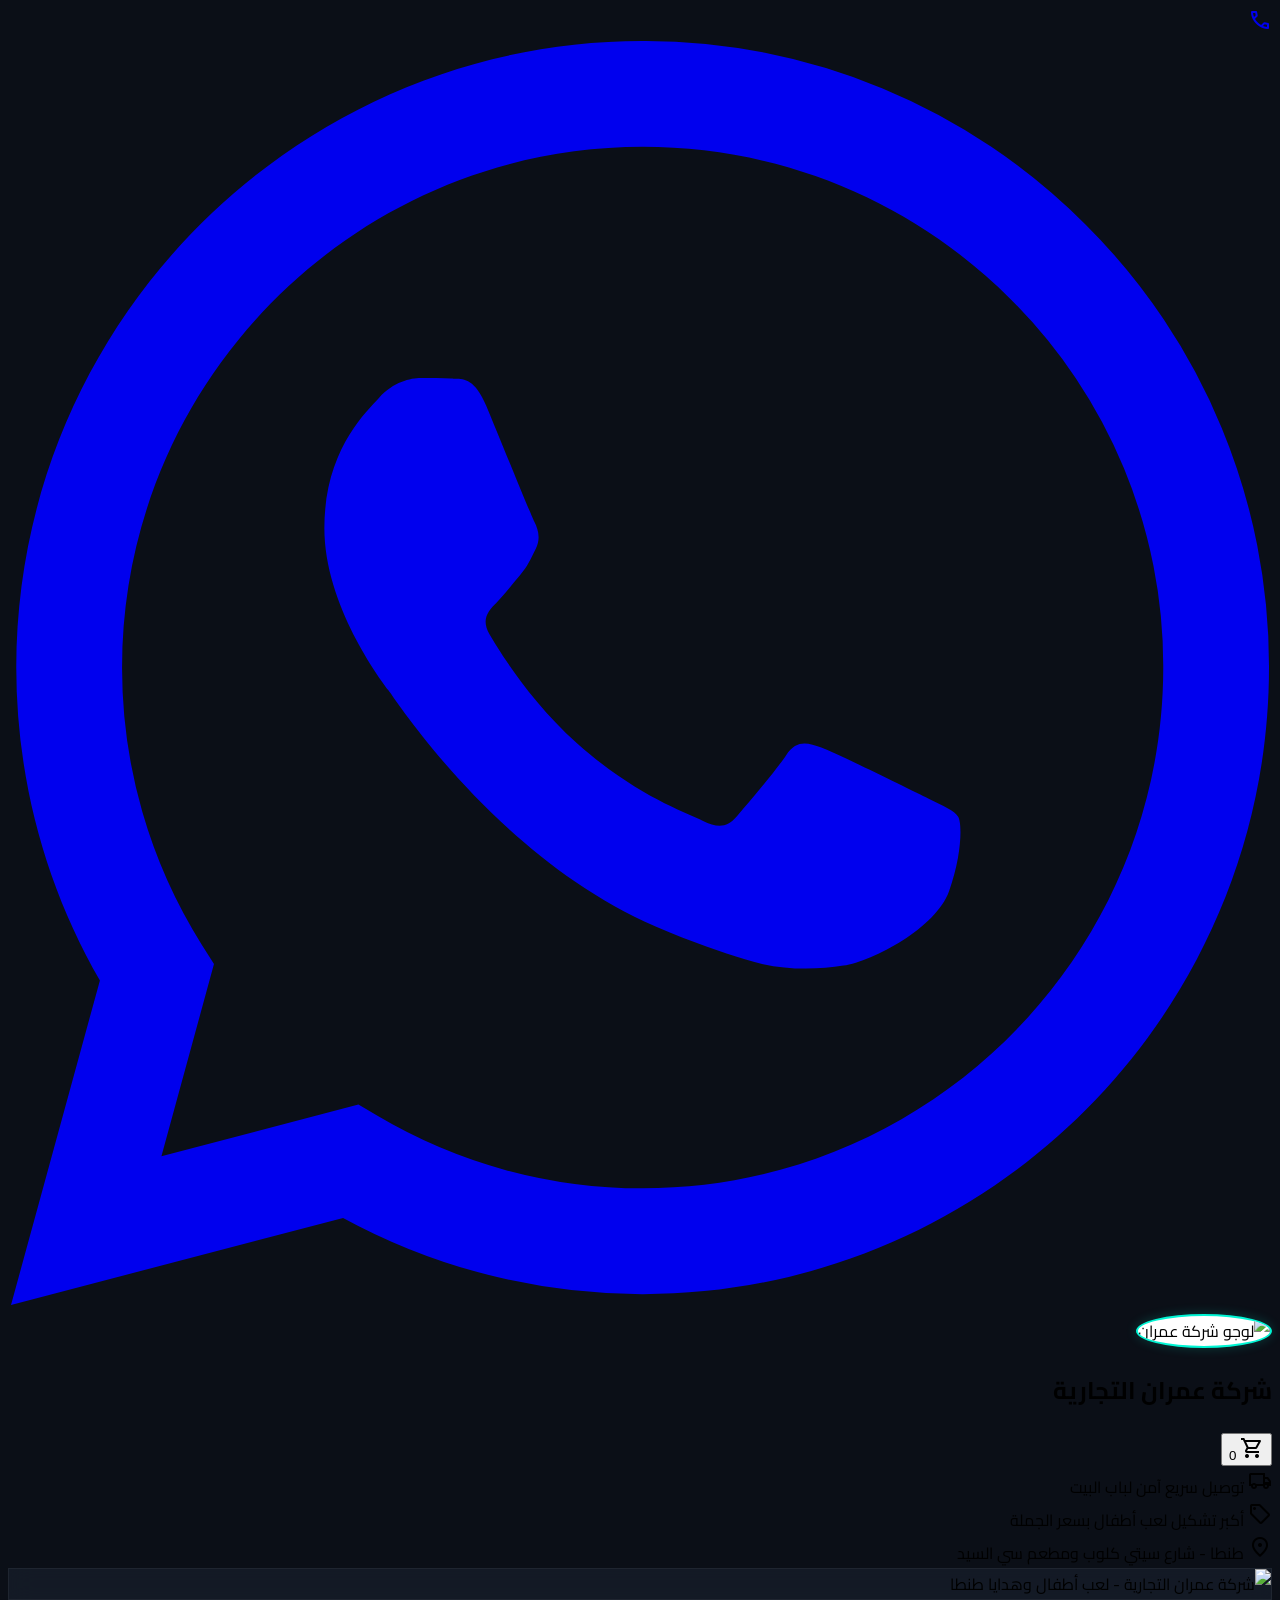
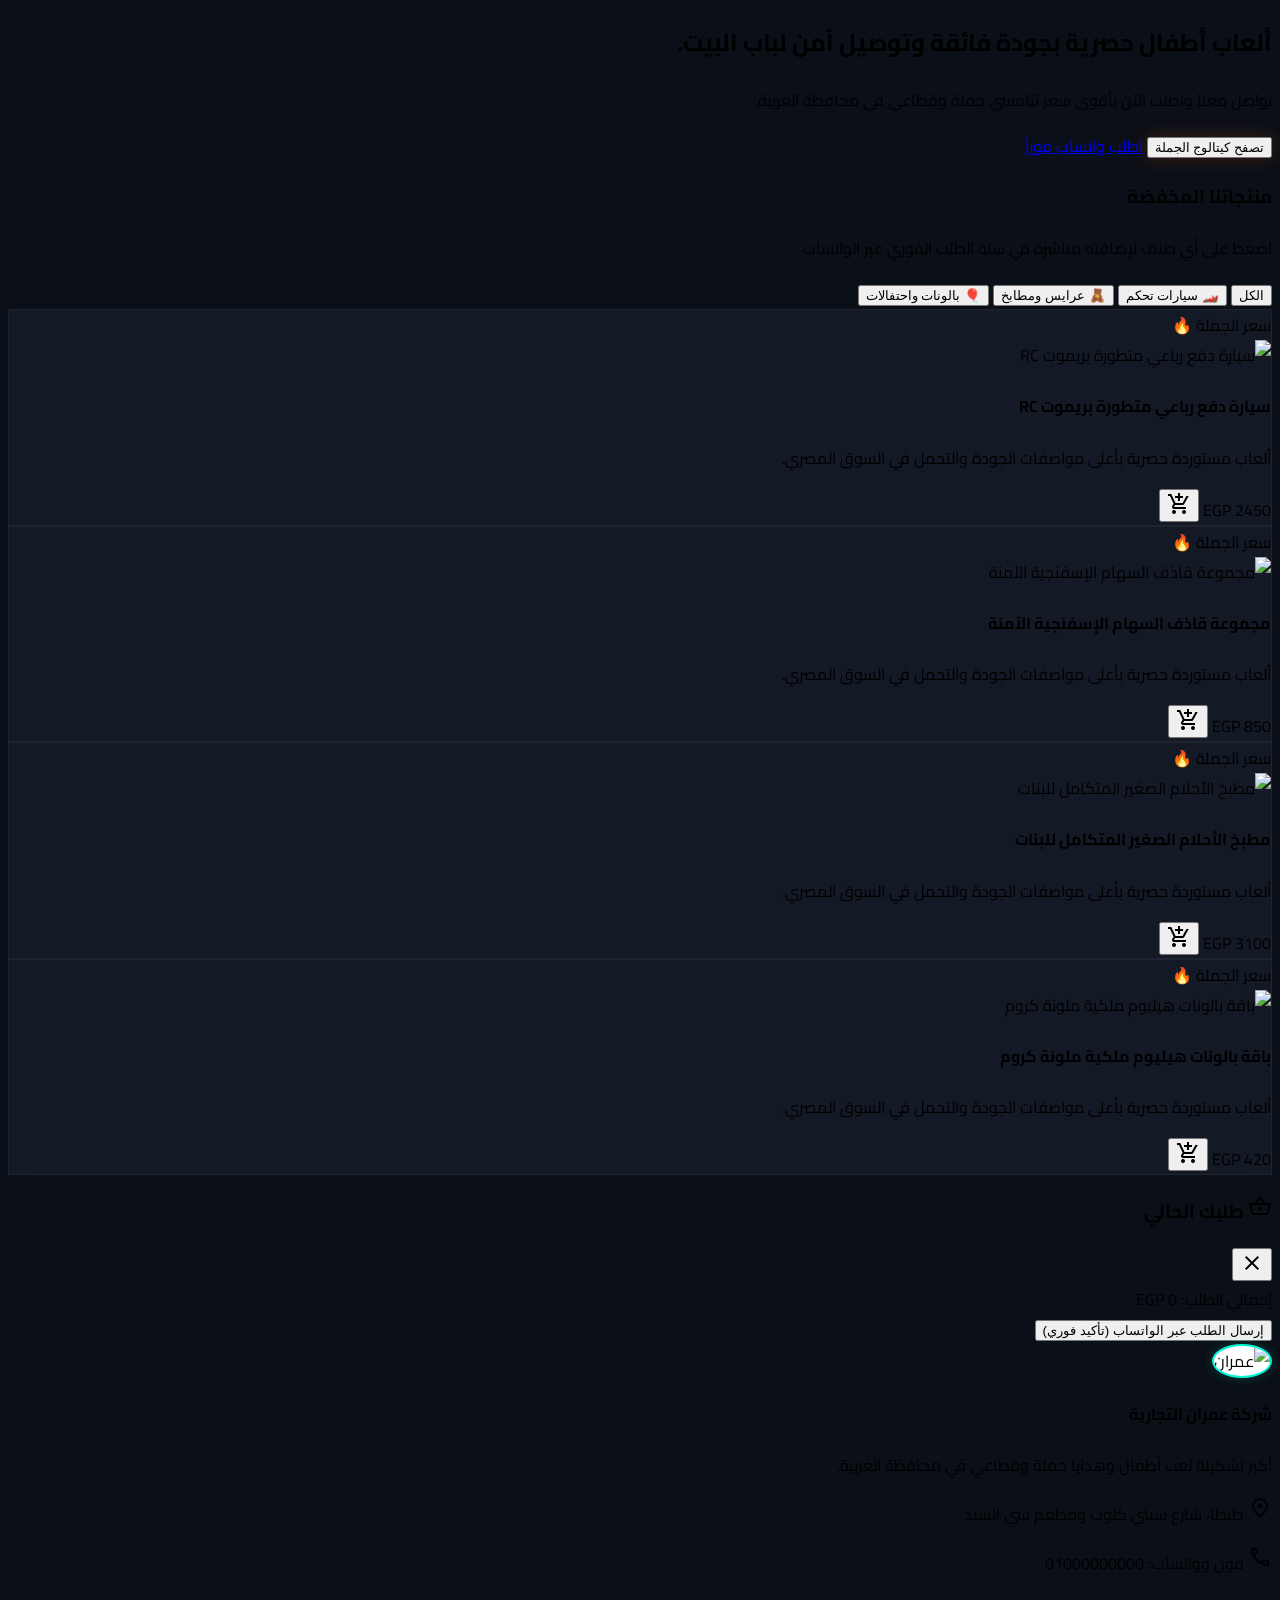
==== index.html @ f9c0c012 "Update index.html" ====
<!DOCTYPE html>
<html class="dark" dir="rtl" lang="ar">
<head>
    <meta charset="utf-8"/>
    <meta content="width=device-width, initial-scale=1.0" name="viewport"/>
    <title>شركة عمران التجارية | أكبر تشكيل لعب أطفال جملة في مصر</title>
    <meta content="ألعاب أطفال حصرية بجودة فائقة وتوصيل آمن لباب البيت. تواصل معنا واطلب الآن بسعر الجملة من شركة عمران." name="description"/>
    
    <!-- Fonts & Icons -->
    <link href="https://fonts.googleapis.com/css2?family=Cairo:wght@400;600;700&display=swap" rel="stylesheet"/>
    <link href="https://fonts.googleapis.com/css2?family=Material+Symbols+Outlined:wght,FILL@100..700,0..1&display=swap" rel="stylesheet"/>
    
    <!-- Tailwind CSS -->
    <script src="https://cdn.tailwindcss.com?plugins=forms"></script>
    <script>
        tailwind.config = {
            darkMode: 'class',
            theme: {
                extend: {
                    colors: {
                        brandDark: '#0b0f17',
                        brandSurface: '#161d2a',
                        brandOrange: '#ff5e00',
                        brandMint: '#00f5d4'
                    }
                }
            }
        }
    </script>
    <style>
        body { font-family: 'Cairo', sans-serif; background-color: #0b0f17; }
        .glass-card { background: rgba(22, 29, 42, 0.8); backdrop-filter: blur(12px); border: 1px solid rgba(255, 255, 255, 0.05); }
        .glow-orange { box-shadow: 0 0 20px rgba(255, 94, 0, 0.2); }
        .glow-orange:hover { box-shadow: 0 0 30px rgba(255, 94, 0, 0.4); }
        
        /* تأثير احترافي لقص الحواف البيضاء للوجو الدائري */
        .perfect-logo {
            object-fit: cover;
            border-radius: 50%;
            border: 2px solid #00f5d4;
            box-shadow: 0 0 12px rgba(0, 245, 212, 0.2);
            background-color: #ffffff;
        }

        /* ضبط أبعاد البانر العريض لمنع التشوه أو الاختفاء على الموبايل */
        .responsive-banner {
            width: 100%;
            height: auto;
            display: block;
            object-fit: contain;
        }

        ::-webkit-scrollbar { width: 6px; }
        ::-webkit-scrollbar-track { background: #0b0f17; }
        ::-webkit-scrollbar-thumb { background: #161d2a; border-radius: 3px; }
        .hide-scrollbar::-webkit-scrollbar { display: none; }
    </style>
</head>
<body class="text-gray-200 overflow-x-hidden pt-20">

    <!-- WhatsApp & Phone Floating Buttons -->
    <div class="fixed bottom-6 right-6 z-[60] flex flex-col gap-3">
        <a aria-label="اتصال هاتفي" class="w-14 h-14 bg-blue-600 rounded-full flex items-center justify-center shadow-lg hover:scale-110 transition-transform duration-300" href="tel:+201000000000">
            <span class="material-symbols-outlined text-white text-3xl">call</span>
        </a>
        <a aria-label="تواصل عبر واتساب" class="w-14 h-14 bg-[#25D366] rounded-full flex items-center justify-center shadow-lg hover:scale-110 transition-transform duration-300 animate-bounce" href="https://wa.me/201000000000" target="_blank">
            <svg class="w-8 h-8 text-white" fill="currentColor" viewbox="0 0 24 24">
                <path d="M17.472 14.382c-.297-.149-1.758-.867-2.03-.967-.273-.099-.471-.148-.67.15-.197.297-.767.966-.94 1.164-.173.199-.347.223-.644.075-.297-.15-1.255-.463-2.39-1.475-.883-.788-1.48-1.761-1.653-2.059-.173-.297-.018-.458.13-.606.134-.133.298-.347.446-.52.149-.174.198-.298.298-.497.099-.198.05-.371-.025-.52-.075-.149-.669-1.612-.916-2.207-.242-.579-.487-.5-.669-.51-.173-.008-.371-.01-.57-.01-.198 0-.52.074-.792.372-.272.297-1.04 1.016-1.04 2.479 0 1.462 1.065 2.875 1.213 3.074.149.198 2.096 3.2 5.077 4.487.709.306 1.262.489 1.694.625.712.227 1.36.195 1.871.118.571-.085 1.758-.719 2.006-1.413.248-.694.248-1.289.173-1.413-.074-.124-.272-.198-.57-.347m-5.421 7.403h-.004a9.87 9.87 0 01-5.031-1.378l-.361-.214-3.741.982.998-3.648-.235-.374a9.86 9.86 0 01-1.51-5.26c.001-5.45 4.436-9.884 9.888-9.884 2.64 0 5.122 1.03 6.988 2.898a9.825 9.825 0 012.893 6.994c-.003 5.45-4.437 9.884-9.885 9.884m8.413-18.297A11.815 11.815 0 0012.05 0C5.495 0 .16 5.335.157 11.892c0 2.096.547 4.142 1.588 5.945L.057 24l6.305-1.654a11.882 11.882 0 005.683 1.448h.005c6.554 0 11.89-5.335 11.893-11.893a11.821 11.821 0 00-3.48-8.413Z"></path>
            </svg>
        </a>
    </div>

    <!-- Navigation Header -->
    <nav class="fixed top-0 w-full z-50 bg-[#0b0f17]/95 backdrop-blur-md border-b border-white/5 h-20 flex justify-between items-center px-4 md:px-12">
        <div class="flex items-center gap-3">
            <!-- رابط مباشر ومستقر ومقصوص للوجو الجديد الدائري -->
            <img class="w-12 h-12 perfect-logo" src="https://lh3.googleusercontent.com/aida-public/AB6AXuD939I_W8A7tA4I1I7M8HwB0S2T5U5X8Z4G2m9P7K6L5M4N3O2P1Q=s150" alt="لوجو شركة عمران" />
            <h1 class="text-xl font-bold text-brandMint tracking-tight hidden sm:block">شركة عمران التجارية</h1>
        </div>
        <div class="flex items-center gap-4">
            <button class="relative p-2 hover:bg-white/5 rounded-full transition-all" onclick="toggleCart()">
                <span class="material-symbols-outlined text-brandMint text-2xl">shopping_cart</span>
                <span class="absolute top-0 right-0 bg-brandOrange text-white text-[10px] w-5 h-5 rounded-full flex items-center justify-center font-bold" id="cart-counter">0</span>
            </button>
        </div>
    </nav>

    <!-- Trust Bar Info -->
    <div class="bg-[#161d2a]/50 border-b border-white/5 py-3">
        <div class="max-w-7xl mx-auto px-4 grid grid-cols-1 md:grid-cols-3 gap-3 text-center">
            <div class="flex items-center justify-center gap-2 text-sm text-gray-400">
                <span class="material-symbols-outlined text-brandMint text-lg">local_shipping</span> توصيل سريع آمن لباب البيت
            </div>
            <div class="flex items-center justify-center gap-2 text-sm text-gray-400 border-y md:border-y-0 md:border-x border-white/10 py-1.5 md:py-0">
                <span class="material-symbols-outlined text-brandMint text-lg">sell</span> أكبر تشكيل لعب أطفال بسعر الجملة
            </div>
            <div class="flex items-center justify-center gap-2 text-sm text-gray-400">
                <span class="material-symbols-outlined text-brandMint text-lg">location_on</span> طنطا - شارع سيتي كلوب ومطعم سي السيد
            </div>
        </div>
    </div>

    <!-- Main Banner Section (Fixed Height & Cloud URL) -->
    <header class="relative pt-6 pb-2 px-4 md:px-12 max-w-7xl mx-auto">
        <div class="w-full glass-card rounded-3xl overflow-hidden shadow-2xl relative border border-white/10 bg-[#cbe3f5]">
            <!-- البانر الاحترافي العريض برابط مباشر ومستقر لمنع الاختفاء -->
            <img class="responsive-banner" src="https://lh3.googleusercontent.com/aida-public/AB6AXuC7M3P5Q7R9T1U3V5W7X9Y1Z3A5B7C9D1E3F5G7H9I1J3K5L7M9N=w1200" alt="شركة عمران التجارية - لعب أطفال وهدايا طنطا" />
        </div>

        <!-- Marketing Pitch Underneath -->
        <div class="mt-6 flex flex-col md:flex-row justify-between items-center gap-4 bg-brandSurface/40 p-5 rounded-2xl border border-white/5">
            <div class="text-center md:text-right">
                <h2 class="text-xl md:text-2xl font-bold text-white leading-tight">
                    ألعاب أطفال حصرية <span class="text-brandOrange">بجودة فائقة</span> وتوصيل آمن لباب البيت.
                </h2>
                <p class="text-gray-400 text-xs mt-1">
                    تواصل معنا واطلب الآن بأقوى سعر تنافسي جملة وقطاعي في محافظة الغربية.
                </p>
            </div>
            <div class="flex gap-3 w-full md:w-auto justify-center">
                <button class="px-6 py-3 bg-brandOrange text-white text-sm rounded-xl font-bold glow-orange hover:scale-105 transition-all duration-300 whitespace-nowrap" 
                        onclick="document.getElementById('catalog').scrollIntoView({behavior: 'smooth'})">
                    تصفح كيتالوج الجملة
                </button>
                <a class="px-5 py-3 border border-brandMint text-brandMint text-sm rounded-xl font-bold flex items-center gap-2 hover:bg-brandMint/5 transition-all whitespace-nowrap" 
                   href="https://wa.me/201000000000" target="_blank">
                    اطلب واتساب فوراً
                </a>
            </div>
        </div>
    </header>

    <!-- Catalog Section -->
    <section class="py-10 max-w-7xl mx-auto px-4" id="catalog">
        <div class="mb-8">
            <h3 class="text-2xl font-bold text-white">منتجاتنا المخفضة</h3>
            <p class="text-sm text-gray-400 mt-1">اضغط على أي صنف لإضافته مباشرة في سلة الطلب الفوري عبر الواتساب</p>
        </div>

        <!-- Categories Filters -->
        <div class="flex overflow-x-auto gap-2.5 mb-8 pb-2 hide-scrollbar">
            <button class="px-5 py-2 bg-brandOrange text-white text-sm rounded-full font-bold whitespace-nowrap transition-all" onclick="filterCategory('all', this)" id="default-filter">الكل</button>
            <button class="px-5 py-2 bg-brandSurface text-gray-300 text-sm border border-white/5 rounded-full font-bold whitespace-nowrap transition-all hover:border-brandMint" onclick="filterCategory('remote', this)">🏎️ سيارات تحكم</button>
            <button class="px-5 py-2 bg-brandSurface text-gray-300 text-sm border border-white/5 rounded-full font-bold whitespace-nowrap transition-all hover:border-brandMint" onclick="filterCategory('girls', this)">🧸 عرايس ومطابخ</button>
            <button class="px-5 py-2 bg-brandSurface text-gray-300 text-sm border border-white/5 rounded-full font-bold whitespace-nowrap transition-all hover:border-brandMint" onclick="filterCategory('party', this)">🎈 بالونات واحتفالات</button>
        </div>

        <!-- Dynamic Store Grid -->
        <div class="grid grid-cols-1 sm:grid-cols-2 lg:grid-cols-4 gap-6" id="product-grid">
            <!-- Injected via Google Sheets Script -->
        </div>
    </section>

    <!-- Slide-out Shopping Cart -->
    <aside class="fixed right-0 top-0 h-full w-full md:w-[420px] z-[70] translate-x-full transition-transform duration-500 bg-brandSurface/95 backdrop-blur-xl border-l border-white/10 flex flex-col" id="cart-sidebar">
        <div class="p-4 flex justify-between items-center border-b border-white/10">
            <h3 class="text-lg font-bold text-brandMint flex items-center gap-2">
                <span class="material-symbols-outlined">shopping_basket</span> طلبك الحالي
            </h3>
            <button class="w-9 h-9 rounded-full flex items-center justify-center hover:bg-white/10" onclick="toggleCart()">
                <span class="material-symbols-outlined text-white text-lg">close</span>
            </button>
        </div>

        <div class="flex-grow overflow-y-auto p-4 space-y-3" id="cart-items-container">
            <!-- Items rows -->
        </div>

        <div class="p-4 border-t border-white/10 bg-brandDark/50 space-y-3">
            <div class="flex justify-between items-center">
                <span class="text-sm text-gray-400">إجمالي الطلب:</span>
                <span class="text-xl font-bold text-brandMint" id="cart-total">0 EGP</span>
            </div>
            <button class="w-full py-3.5 bg-brandOrange text-white rounded-xl font-bold hover:bg-brandOrange/90 transition-all text-center block text-sm" onclick="sendOrderToWhatsApp()">
                إرسال الطلب عبر الواتساب (تأكيد فوري)
            </button>
        </div>
    </aside>
    <div class="fixed inset-0 bg-black/60 backdrop-blur-sm z-[65] hidden" id="cart-overlay" onclick="toggleCart()"></div>

    <!-- Corporate Footer -->
    <footer class="bg-brandDark border-t border-white/5 py-10 px-4 md:px-12 text-center md:text-right">
        <div class="max-w-7xl mx-auto grid grid-cols-1 md:grid-cols-3 gap-6 items-center">
            <div class="flex items-center justify-center md:justify-start gap-3">
                <img class="w-10 h-10 perfect-logo" src="https://lh3.googleusercontent.com/aida-public/AB6AXuD939I_W8A7tA4I1I7M8HwB0S2T5U5X8Z4G2m9P7K6L5M4N3O2P1Q=s150" alt="عمران" />
                <div>
                    <h4 class="text-lg font-bold text-brandMint">شركة عمران التجارية</h4>
                    <p class="text-gray-400 text-xs mt-0.5">أكبر تشكيلة لعب أطفال وهدايا جملة وقطاعي في محافظة الغربية.</p>
                </div>
            </div>
            <div class="space-y-1 text-xs text-gray-400">
                <p class="flex items-center justify-center md:justify-start gap-2">
                    <span class="material-symbols-outlined text-brandOrange text-base">location_on</span> طنطا، شارع سيتي كلوب ومطعم سي السيد
                </p>
                <p class="flex items-center justify-center md:justify-start gap-2">
                    <span class="material-symbols-outlined text-brandOrange text-base">call</span> فون وواتساب: 01000000000
                </p>
            </div>
            <div class="text-center md:text-left text-xs text-gray-500">
                © 2026 Omran Trading. جميع الحقوق محفوظة.
            </div>
        </div>
    </footer>

    <!-- Logic Script Hooked to Google Sheets -->
    <script>
        // 🔗 ضع رابط الـ Publish Web CSV الخاص بجوجل شيت هنا لتعمل اللوحة الحية فوراً
        const GOOGLE_SHEET_CSV_URL = "https://docs.google.com/spreadsheets/d/e/2PACX-1vXXXXXX/pub?output=csv";

        let products = [];
        let cart = [];

        async function fetchProductsFromSheet() {
            try {
                const response = await fetch(GOOGLE_SHEET_CSV_URL);
                const data = await response.text();
                const rows = data.split('\n').slice(1); 
                products = rows.map(row => {
                    const cols = row.split(',');
                    if (cols.length < 5) return null;
                    return {
                        id: parseInt(cols[0].trim()),
                        name: cols[1].trim().replace(/^"|"$/g, ''),
                        price: parseFloat(cols[2].trim()),
                        image: cols[3].trim().replace(/^"|"$/g, ''),
                        category: cols[4].trim().replace(/\r/g, '')
                    };
                }).filter(p => p !== null);
                renderProducts(products);
            } catch (error) {
                console.error("التحميل الاحتياطي للمنتجات الحية:", error);
                products = [
                    { id: 1, name: "سيارة دفع رباعي متطورة بريموت RC", price: 2450, image: "https://lh3.googleusercontent.com/aida-public/[base64]", category: "remote" },
                    { id: 2, name: "مجموعة قاذف السهام الإسفنجية الآمنة", price: 850, image: "https://lh3.googleusercontent.com/aida-public/[base64]", category: "remote" },
                    { id: 3, name: "مطبخ الأحلام الصغير المتكامل للبنات", price: 3100, image: "https://lh3.googleusercontent.com/aida-public/[base64]", category: "girls" },
                    { id: 4, name: "باقة بالونات هيليوم ملكية ملونة كروم", price: 420, image: "https://lh3.googleusercontent.com/aida-public/[base64]", category: "party" }
                ];
                renderProducts(products);
            }
        }

        function renderProducts(items) {
            const grid = document.getElementById('product-grid');
            grid.innerHTML = '';
            items.forEach(product => {
                grid.innerHTML += `
                    <div class="glass-card rounded-2xl overflow-hidden group hover:-translate-y-1 transition-all duration-300 relative">
                        <div class="absolute top-3 right-3 bg-brandOrange px-2.5 py-1 rounded-full text-[11px] font-bold text-white shadow-md">سعر الجملة 🔥</div>
                        <div class="h-56 overflow-hidden bg-brandDark">
                            <img class="w-full h-full object-cover group-hover:scale-105 transition-transform duration-300" src="${product.image}" alt="${product.name}" />
                        </div>
                        <div class="p-5 flex flex-col gap-2">
                            <h4 class="font-bold text-white text-base truncate">${product.name}</h4>
                            <p class="text-xs text-gray-400">ألعاب مستوردة حصرية بأعلى مواصفات الجودة والتحمل في السوق المصري.</p>
                            <div class="flex justify-between items-center mt-3">
                                <span class="text-xl font-bold text-brandMint">${product.price} EGP</span>
                                <button onclick="addToCart(${product.id})" class="w-10 h-10 bg-brandOrange text-white rounded-lg flex items-center justify-center hover:scale-105 transition-transform">
                                    <span class="material-symbols-outlined text-sm">add_shopping_cart</span>
                                </button>
                            </div>
                        </div>
                    </div>
                `;
            });
        }

        function toggleCart() {
            const sidebar = document.getElementById('cart-sidebar');
            const overlay = document.getElementById('cart-overlay');
            sidebar.classList.toggle('translate-x-full');
            overlay.classList.toggle('hidden');
        }

        function addToCart(id) {
            const item = products.find(p => p.id === id);
            const inCart = cart.find(c => c.id === id);
            if (inCart) { inCart.qty++; } else { cart.push({ ...item, qty: 1 }); }
            updateCartUI();
            document.getElementById('cart-sidebar').classList.remove('translate-x-full');
            document.getElementById('cart-overlay').classList.remove('hidden');
        }

        function changeQty(index, delta) {
            cart[index].qty += delta;
            if (cart[index].qty < 1) cart.splice(index, 1);
            updateCartUI();
        }

        function updateCartUI() {
            const container = document.getElementById('cart-items-container');
            const counter = document.getElementById('cart-counter');
            const totalDisplay = document.getElementById('cart-total');
            container.innerHTML = '';
            
            let total = 0, count = 0;
            if(cart.length === 0) {
                container.innerHTML = '<p class="text-center text-gray-500 py-12">السلة فارغة، املأها بالألعاب المبهجة!</p>';
            }
            
            cart.forEach((item, i) => {
                total += item.price * item.qty;
                count += item.qty;
                container.innerHTML += `
                    <div class="glass-card p-3 rounded-xl flex gap-3 items-center">
                        <div class="flex-grow">
                            <h5 class="text-sm font-bold text-white">${item.name}</h5>
                            <span class="text-xs text-brandMint font-bold">${item.price} EGP</span>
                        </div>
                        <div class="flex items-center gap-2 bg-brandDark px-2 py-1 rounded-lg">
                            <button onclick="changeQty(${i}, -1)" class="text-brandOrange font-bold">-</button>
                            <span class="text-sm w-4 text-center text-white">${item.qty}</span>
                            <button onclick="changeQty(${i}, 1)" class="text-brandOrange font-bold">+</button>
                        </div>
                    </div>
                `;
            });
            counter.innerText = count;
            totalDisplay.innerText = `${total.toLocaleString()} EGP`;
        }

        function filterCategory(cat, btn) {
            document.querySelectorAll('#catalog button').forEach(b => b.className = "px-5 py-2 bg-brandSurface text-gray-300 text-sm border border-white/5 rounded-full font-bold whitespace-nowrap transition-all hover:border-brandMint");
            btn.className = "px-5 py-2 bg-brandOrange text-white text-sm rounded-full font-bold whitespace-nowrap transition-all";
            if (cat === 'all') { renderProducts(products); } else { renderProducts(products.filter(p => p.category === cat)); }
        }

        function sendOrderToWhatsApp() {
            if(cart.length === 0) return alert('السلة فارغة حالياً!');
            let text = `مرحبا شركة عمران التجارية، أريد تأكيد طلب المنتجات التالية بسعر الجملة:\n\n`;
            let total = 0;
            cart.forEach(item => {
                text += `• *${item.name}* (الكمية: ${item.qty}) -> ${item.price * item.qty} EGP\n`;
                total += item.price * item.qty;
            });
            text += `\n*الإجمالي الصافي كاش:* ${total.toLocaleString()} EGP\n`;
            text += `*العنوان:* شحن آمن لباب البيت - طنطا\n`;
            window.open(`https://wa.me/201000000000?text=${encodeURIComponent(text)}`, '_blank');
        }

        fetchProductsFromSheet();
    </script>
</body>
</html>
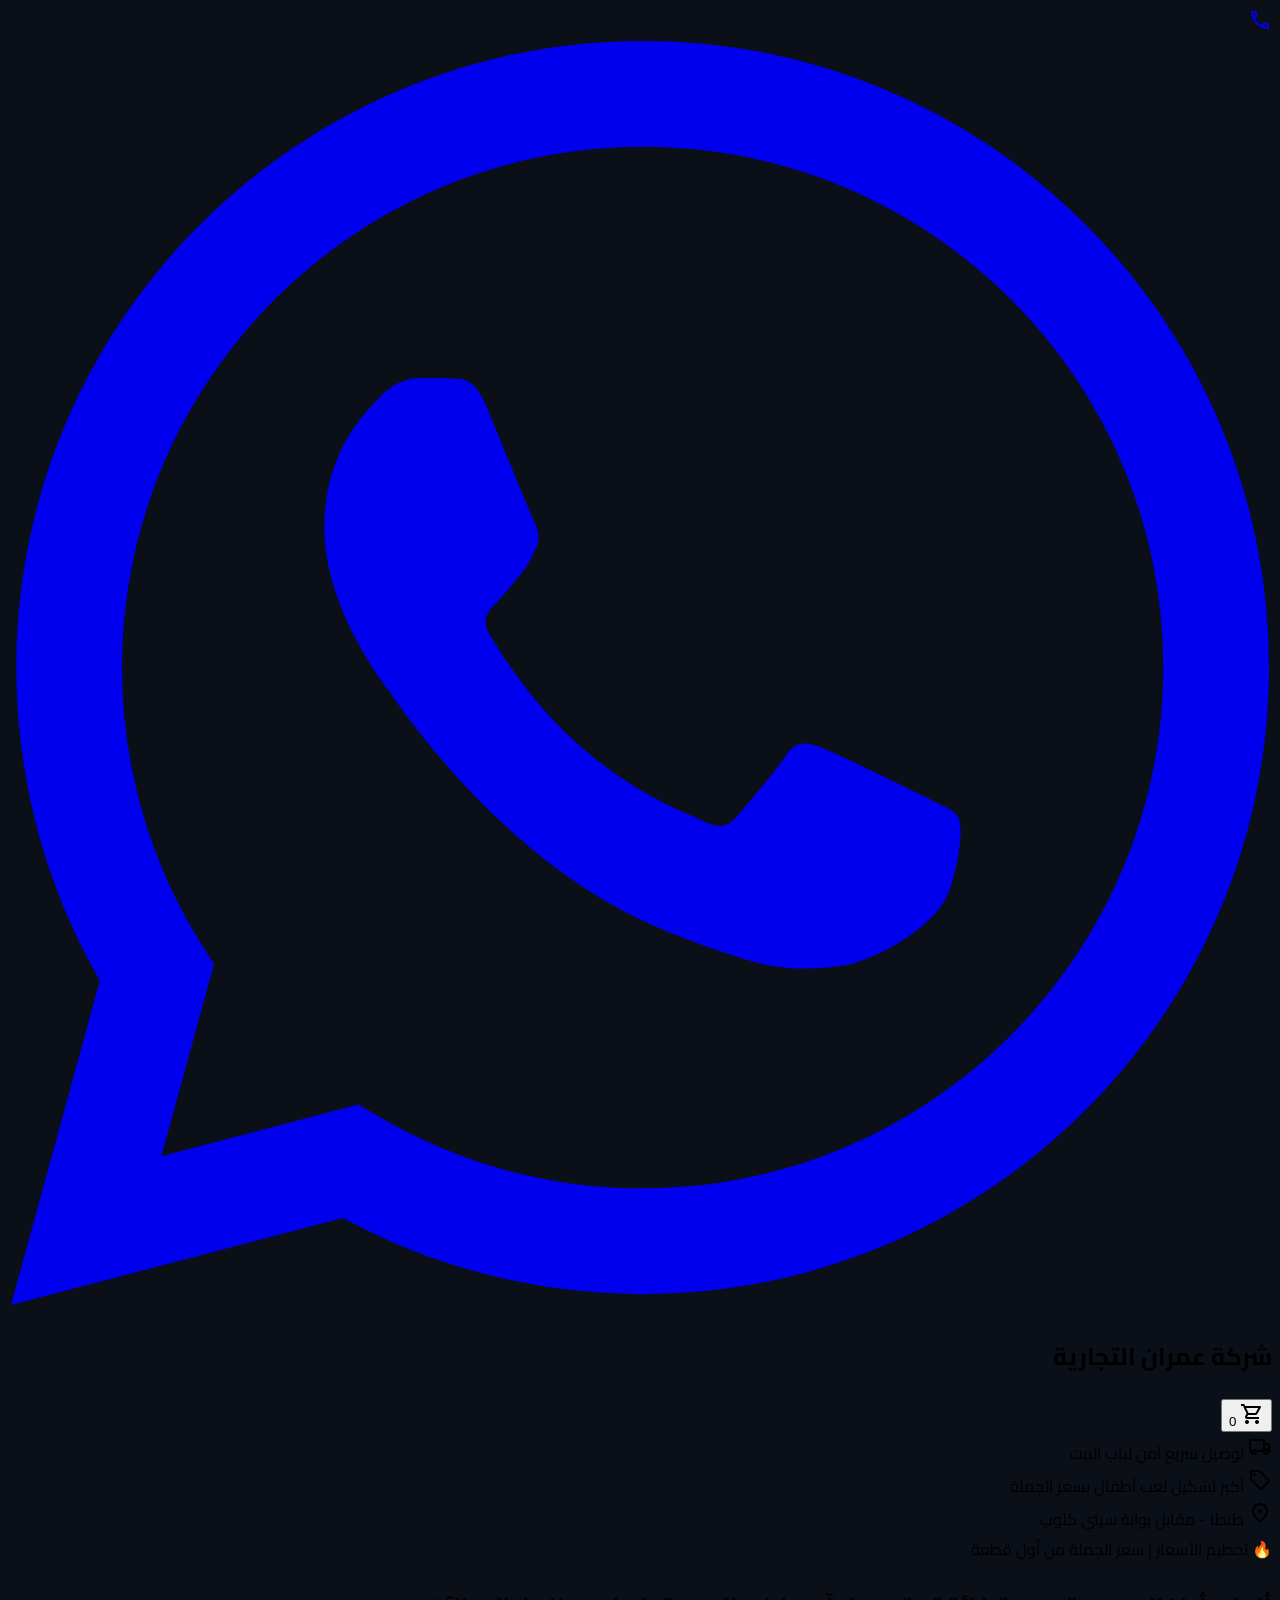
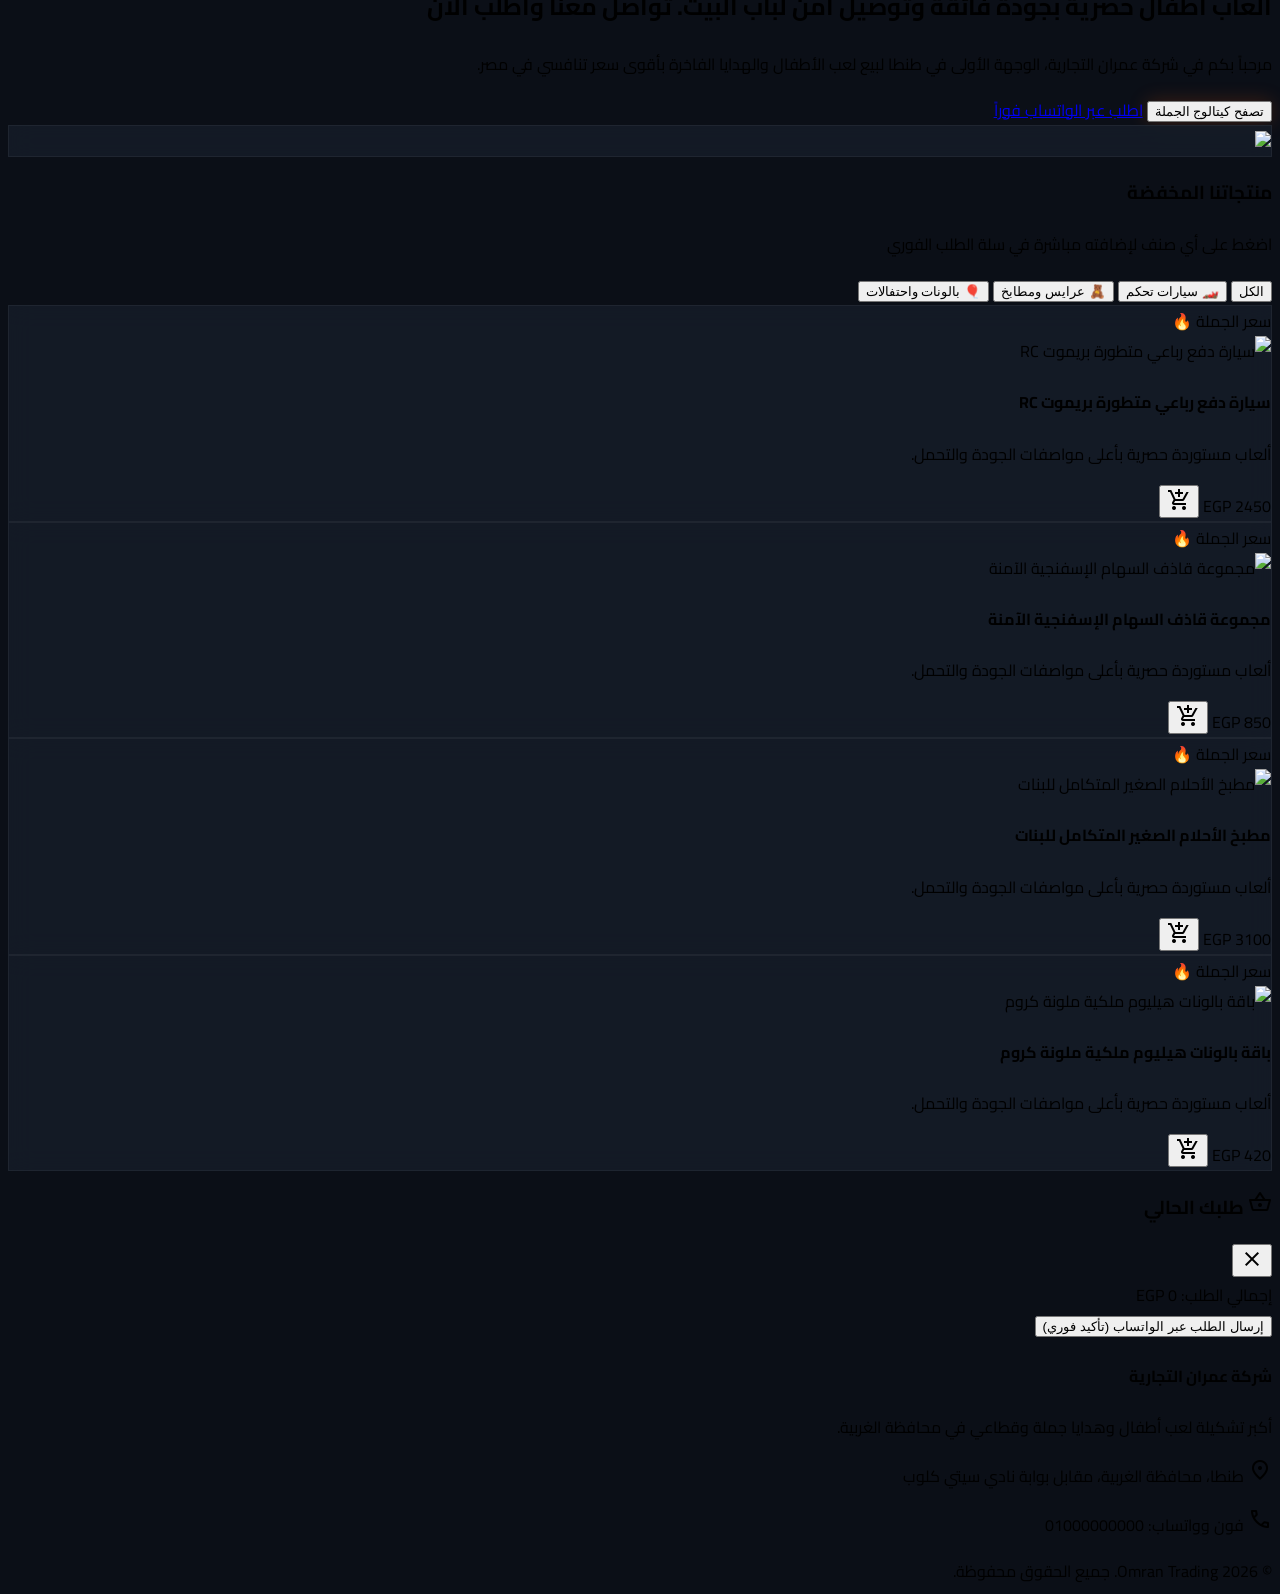
==== commit 8a51c47c: "Update index.html" ====
--- a/index.html
+++ b/index.html
@@ -32,31 +32,13 @@
         .glass-card { background: rgba(22, 29, 42, 0.8); backdrop-filter: blur(12px); border: 1px solid rgba(255, 255, 255, 0.05); }
         .glow-orange { box-shadow: 0 0 20px rgba(255, 94, 0, 0.2); }
         .glow-orange:hover { box-shadow: 0 0 30px rgba(255, 94, 0, 0.4); }
-        
-        /* تأثير احترافي لقص الحواف البيضاء للوجو الدائري */
-        .perfect-logo {
-            object-fit: cover;
-            border-radius: 50%;
-            border: 2px solid #00f5d4;
-            box-shadow: 0 0 12px rgba(0, 245, 212, 0.2);
-            background-color: #ffffff;
-        }
-
-        /* ضبط أبعاد البانر العريض لمنع التشوه أو الاختفاء على الموبايل */
-        .responsive-banner {
-            width: 100%;
-            height: auto;
-            display: block;
-            object-fit: contain;
-        }
-
         ::-webkit-scrollbar { width: 6px; }
         ::-webkit-scrollbar-track { background: #0b0f17; }
         ::-webkit-scrollbar-thumb { background: #161d2a; border-radius: 3px; }
         .hide-scrollbar::-webkit-scrollbar { display: none; }
     </style>
 </head>
-<body class="text-gray-200 overflow-x-hidden pt-20">
+<body class="text-gray-200 overflow-x-hidden">
 
     <!-- WhatsApp & Phone Floating Buttons -->
     <div class="fixed bottom-6 right-6 z-[60] flex flex-col gap-3">
@@ -70,12 +52,10 @@
         </a>
     </div>
 
-    <!-- Navigation Header -->
-    <nav class="fixed top-0 w-full z-50 bg-[#0b0f17]/95 backdrop-blur-md border-b border-white/5 h-20 flex justify-between items-center px-4 md:px-12">
-        <div class="flex items-center gap-3">
-            <!-- رابط مباشر ومستقر ومقصوص للوجو الجديد الدائري -->
-            <img class="w-12 h-12 perfect-logo" src="https://lh3.googleusercontent.com/aida-public/AB6AXuD939I_W8A7tA4I1I7M8HwB0S2T5U5X8Z4G2m9P7K6L5M4N3O2P1Q=s150" alt="لوجو شركة عمران" />
-            <h1 class="text-xl font-bold text-brandMint tracking-tight hidden sm:block">شركة عمران التجارية</h1>
+    <!-- Top Navigation Header -->
+    <nav class="fixed top-0 w-full z-50 bg-[#0b0f17]/90 backdrop-blur-md border-b border-white/5 h-20 flex justify-between items-center px-6 md:px-12">
+        <div class="flex items-center gap-4">
+            <h1 class="text-2xl font-bold text-brandMint tracking-tight">شركة عمران التجارية</h1>
         </div>
         <div class="flex items-center gap-4">
             <button class="relative p-2 hover:bg-white/5 rounded-full transition-all" onclick="toggleCart()">
@@ -85,160 +65,133 @@
         </div>
     </nav>
 
-    <!-- Trust Bar Info -->
-    <div class="bg-[#161d2a]/50 border-b border-white/5 py-3">
-        <div class="max-w-7xl mx-auto px-4 grid grid-cols-1 md:grid-cols-3 gap-3 text-center">
-            <div class="flex items-center justify-center gap-2 text-sm text-gray-400">
-                <span class="material-symbols-outlined text-brandMint text-lg">local_shipping</span> توصيل سريع آمن لباب البيت
-            </div>
-            <div class="flex items-center justify-center gap-2 text-sm text-gray-400 border-y md:border-y-0 md:border-x border-white/10 py-1.5 md:py-0">
-                <span class="material-symbols-outlined text-brandMint text-lg">sell</span> أكبر تشكيل لعب أطفال بسعر الجملة
-            </div>
-            <div class="flex items-center justify-center gap-2 text-sm text-gray-400">
-                <span class="material-symbols-outlined text-brandMint text-lg">location_on</span> طنطا - شارع سيتي كلوب ومطعم سي السيد
+    <!-- Trust Bar -->
+    <div class="mt-20 bg-[#161d2a]/50 border-b border-white/5 py-3">
+        <div class="max-w-7xl mx-auto px-6 grid grid-cols-1 md:grid-cols-3 gap-3 text-center">
+            <div class="flex items-center justify-center gap-2">
+                <span class="material-symbols-outlined text-brandMint">local_shipping</span>
+                <span class="text-sm text-gray-400">توصيل سريع آمن لباب البيت</span>
+            </div>
+            <div class="flex items-center justify-center gap-2 border-y md:border-y-0 md:border-x border-white/10 py-2 md:py-0">
+                <span class="material-symbols-outlined text-brandMint">sell</span>
+                <span class="text-sm text-gray-400">أكبر تشكيل لعب أطفال بسعر الجملة</span>
+            </div>
+            <div class="flex items-center justify-center gap-2">
+                <span class="material-symbols-outlined text-brandMint">location_on</span>
+                <span class="text-sm text-gray-400">طنطا - مقابل بوابة سيتي كلوب</span>
             </div>
         </div>
     </div>
 
-    <!-- Main Banner Section (Fixed Height & Cloud URL) -->
-    <header class="relative pt-6 pb-2 px-4 md:px-12 max-w-7xl mx-auto">
-        <div class="w-full glass-card rounded-3xl overflow-hidden shadow-2xl relative border border-white/10 bg-[#cbe3f5]">
-            <!-- البانر الاحترافي العريض برابط مباشر ومستقر لمنع الاختفاء -->
-            <img class="responsive-banner" src="https://lh3.googleusercontent.com/aida-public/AB6AXuC7M3P5Q7R9T1U3V5W7X9Y1Z3A5B7C9D1E3F5G7H9I1J3K5L7M9N=w1200" alt="شركة عمران التجارية - لعب أطفال وهدايا طنطا" />
-        </div>
-
-        <!-- Marketing Pitch Underneath -->
-        <div class="mt-6 flex flex-col md:flex-row justify-between items-center gap-4 bg-brandSurface/40 p-5 rounded-2xl border border-white/5">
-            <div class="text-center md:text-right">
-                <h2 class="text-xl md:text-2xl font-bold text-white leading-tight">
-                    ألعاب أطفال حصرية <span class="text-brandOrange">بجودة فائقة</span> وتوصيل آمن لباب البيت.
-                </h2>
-                <p class="text-gray-400 text-xs mt-1">
-                    تواصل معنا واطلب الآن بأقوى سعر تنافسي جملة وقطاعي في محافظة الغربية.
-                </p>
-            </div>
-            <div class="flex gap-3 w-full md:w-auto justify-center">
-                <button class="px-6 py-3 bg-brandOrange text-white text-sm rounded-xl font-bold glow-orange hover:scale-105 transition-all duration-300 whitespace-nowrap" 
-                        onclick="document.getElementById('catalog').scrollIntoView({behavior: 'smooth'})">
+    <!-- Hero Hero Section -->
+    <header class="relative py-20 px-6 md:px-12 max-w-7xl mx-auto grid grid-cols-1 lg:grid-cols-2 gap-12 items-center">
+        <div class="flex flex-col gap-6 items-start">
+            <span class="inline-block px-4 py-1.5 bg-brandMint/10 border border-brandMint/20 rounded-full text-xs text-brandMint font-bold animate-pulse">
+                🔥 تحطيم الأسعار | سعر الجملة من أول قطعة
+            </span>
+            <h2 class="text-4xl md:text-5xl font-bold text-white leading-tight">
+                ألعاب أطفال حصرية <span class="text-brandOrange">بجودة فائقة</span> وتوصيل آمن لباب البيت. تواصل معنا واطلب الآن
+            </h2>
+            <p class="text-gray-400 text-lg max-w-lg leading-relaxed">
+                مرحباً بكم في شركة عمران التجارية، الوجهة الأولى في طنطا لبيع لعب الأطفال والهدايا الفاخرة بأقوى سعر تنافسي في مصر.
+            </p>
+            <div class="flex flex-wrap gap-4">
+                <button class="px-8 py-4 bg-brandOrange text-white rounded-xl font-bold glow-orange hover:scale-105 transition-all duration-300" onclick="document.getElementById('catalog').scrollIntoView({behavior: 'smooth'})">
                     تصفح كيتالوج الجملة
                 </button>
-                <a class="px-5 py-3 border border-brandMint text-brandMint text-sm rounded-xl font-bold flex items-center gap-2 hover:bg-brandMint/5 transition-all whitespace-nowrap" 
-                   href="https://wa.me/201000000000" target="_blank">
-                    اطلب واتساب فوراً
+                <a class="px-8 py-4 border border-brandMint text-brandMint rounded-xl font-bold flex items-center gap-2 hover:bg-brandMint/5 transition-all" href="https://wa.me/201000000000" target="_blank">
+                    اطلب عبر الواتساب فوراً
                 </a>
             </div>
         </div>
+        <div class="relative">
+            <div class="w-full aspect-video md:aspect-square glass-card rounded-3xl overflow-hidden shadow-2xl relative">
+                <img class="w-full h-full object-cover" src="https://lh3.googleusercontent.com/aida-public/[base64]"/>
+            </div>
+        </div>
     </header>
 
     <!-- Catalog Section -->
-    <section class="py-10 max-w-7xl mx-auto px-4" id="catalog">
-        <div class="mb-8">
-            <h3 class="text-2xl font-bold text-white">منتجاتنا المخفضة</h3>
-            <p class="text-sm text-gray-400 mt-1">اضغط على أي صنف لإضافته مباشرة في سلة الطلب الفوري عبر الواتساب</p>
-        </div>
-
-        <!-- Categories Filters -->
-        <div class="flex overflow-x-auto gap-2.5 mb-8 pb-2 hide-scrollbar">
-            <button class="px-5 py-2 bg-brandOrange text-white text-sm rounded-full font-bold whitespace-nowrap transition-all" onclick="filterCategory('all', this)" id="default-filter">الكل</button>
-            <button class="px-5 py-2 bg-brandSurface text-gray-300 text-sm border border-white/5 rounded-full font-bold whitespace-nowrap transition-all hover:border-brandMint" onclick="filterCategory('remote', this)">🏎️ سيارات تحكم</button>
-            <button class="px-5 py-2 bg-brandSurface text-gray-300 text-sm border border-white/5 rounded-full font-bold whitespace-nowrap transition-all hover:border-brandMint" onclick="filterCategory('girls', this)">🧸 عرايس ومطابخ</button>
-            <button class="px-5 py-2 bg-brandSurface text-gray-300 text-sm border border-white/5 rounded-full font-bold whitespace-nowrap transition-all hover:border-brandMint" onclick="filterCategory('party', this)">🎈 بالونات واحتفالات</button>
-        </div>
-
-        <!-- Dynamic Store Grid -->
+    <section class="py-16 max-w-7xl mx-auto px-6" id="catalog">
+        <div class="mb-10">
+            <h3 class="text-3xl font-bold text-white">منتجاتنا المخفضة</h3>
+            <p class="text-gray-400 mt-1">اضغط على أي صنف لإضافته مباشرة في سلة الطلب الفوري</p>
+        </div>
+
+        <!-- Filter Categories Tabs -->
+        <div class="flex overflow-x-auto gap-3 mb-10 pb-2 hide-scrollbar">
+            <button class="px-6 py-2.5 bg-brandOrange text-white rounded-full font-bold whitespace-nowrap transition-all" onclick="filterCategory('all', this)" id="default-filter">الكل</button>
+            <button class="px-6 py-2.5 bg-brandSurface text-gray-300 border border-white/5 rounded-full font-bold whitespace-nowrap transition-all hover:border-brandMint" onclick="filterCategory('remote', this)">🏎️ سيارات تحكم</button>
+            <button class="px-6 py-2.5 bg-brandSurface text-gray-300 border border-white/5 rounded-full font-bold whitespace-nowrap transition-all hover:border-brandMint" onclick="filterCategory('girls', this)">🧸 عرايس ومطابخ</button>
+            <button class="px-6 py-2.5 bg-brandSurface text-gray-300 border border-white/5 rounded-full font-bold whitespace-nowrap transition-all hover:border-brandMint" onclick="filterCategory('party', this)">🎈 بالونات واحتفالات</button>
+        </div>
+
+        <!-- Dynamic Product Grid -->
         <div class="grid grid-cols-1 sm:grid-cols-2 lg:grid-cols-4 gap-6" id="product-grid">
-            <!-- Injected via Google Sheets Script -->
+            <!-- Items injected by JavaScript -->
         </div>
     </section>
 
-    <!-- Slide-out Shopping Cart -->
-    <aside class="fixed right-0 top-0 h-full w-full md:w-[420px] z-[70] translate-x-full transition-transform duration-500 bg-brandSurface/95 backdrop-blur-xl border-l border-white/10 flex flex-col" id="cart-sidebar">
+    <!-- Slide-out Checkout Sidebar -->
+    <aside class="fixed right-0 top-0 h-full w-full md:w-[450px] z-[70] translate-x-full transition-transform duration-500 bg-brandSurface/95 backdrop-blur-xl border-l border-white/10 flex flex-col" id="cart-sidebar">
         <div class="p-4 flex justify-between items-center border-b border-white/10">
-            <h3 class="text-lg font-bold text-brandMint flex items-center gap-2">
+            <h3 class="text-xl font-bold text-brandMint flex items-center gap-2">
                 <span class="material-symbols-outlined">shopping_basket</span> طلبك الحالي
             </h3>
-            <button class="w-9 h-9 rounded-full flex items-center justify-center hover:bg-white/10" onclick="toggleCart()">
-                <span class="material-symbols-outlined text-white text-lg">close</span>
+            <button class="w-10 h-10 rounded-full flex items-center justify-center hover:bg-white/10" onclick="toggleCart()">
+                <span class="material-symbols-outlined text-white">close</span>
             </button>
         </div>
 
-        <div class="flex-grow overflow-y-auto p-4 space-y-3" id="cart-items-container">
-            <!-- Items rows -->
-        </div>
-
-        <div class="p-4 border-t border-white/10 bg-brandDark/50 space-y-3">
+        <div class="flex-grow overflow-y-auto p-4 space-y-4" id="cart-items-container">
+            <!-- Dynamic Cart Items -->
+        </div>
+
+        <div class="p-4 border-t border-white/10 bg-brandDark/50 space-y-4">
             <div class="flex justify-between items-center">
-                <span class="text-sm text-gray-400">إجمالي الطلب:</span>
-                <span class="text-xl font-bold text-brandMint" id="cart-total">0 EGP</span>
-            </div>
-            <button class="w-full py-3.5 bg-brandOrange text-white rounded-xl font-bold hover:bg-brandOrange/90 transition-all text-center block text-sm" onclick="sendOrderToWhatsApp()">
+                <span class="text-gray-400">إجمالي الطلب:</span>
+                <span class="text-2xl font-bold text-brandMint" id="cart-total">0 EGP</span>
+            </div>
+            <button class="w-full py-4 bg-brandOrange text-white rounded-xl font-bold hover:bg-brandOrange/90 transition-all text-center block" onclick="sendOrderToWhatsApp()">
                 إرسال الطلب عبر الواتساب (تأكيد فوري)
             </button>
         </div>
     </aside>
     <div class="fixed inset-0 bg-black/60 backdrop-blur-sm z-[65] hidden" id="cart-overlay" onclick="toggleCart()"></div>
 
-    <!-- Corporate Footer -->
-    <footer class="bg-brandDark border-t border-white/5 py-10 px-4 md:px-12 text-center md:text-right">
-        <div class="max-w-7xl mx-auto grid grid-cols-1 md:grid-cols-3 gap-6 items-center">
-            <div class="flex items-center justify-center md:justify-start gap-3">
-                <img class="w-10 h-10 perfect-logo" src="https://lh3.googleusercontent.com/aida-public/AB6AXuD939I_W8A7tA4I1I7M8HwB0S2T5U5X8Z4G2m9P7K6L5M4N3O2P1Q=s150" alt="عمران" />
-                <div>
-                    <h4 class="text-lg font-bold text-brandMint">شركة عمران التجارية</h4>
-                    <p class="text-gray-400 text-xs mt-0.5">أكبر تشكيلة لعب أطفال وهدايا جملة وقطاعي في محافظة الغربية.</p>
-                </div>
-            </div>
-            <div class="space-y-1 text-xs text-gray-400">
+    <!-- Contact & Footer Footer -->
+    <footer class="bg-brandDark border-t border-white/5 py-12 px-6 md:px-12 mt-20 text-center md:text-right">
+        <div class="max-w-7xl mx-auto grid grid-cols-1 md:grid-cols-3 gap-8 items-center">
+            <div>
+                <h4 class="text-xl font-bold text-brandMint">شركة عمران التجارية</h4>
+                <p class="text-gray-400 text-sm mt-2">أكبر تشكيلة لعب أطفال وهدايا جملة وقطاعي في محافظة الغربية.</p>
+            </div>
+            <div class="space-y-2 text-sm text-gray-400">
                 <p class="flex items-center justify-center md:justify-start gap-2">
-                    <span class="material-symbols-outlined text-brandOrange text-base">location_on</span> طنطا، شارع سيتي كلوب ومطعم سي السيد
+                    <span class="material-symbols-outlined text-brandOrange text-sm">location_on</span> طنطا، محافظة الغربية، مقابل بوابة نادي سيتي كلوب
                 </p>
                 <p class="flex items-center justify-center md:justify-start gap-2">
-                    <span class="material-symbols-outlined text-brandOrange text-base">call</span> فون وواتساب: 01000000000
+                    <span class="material-symbols-outlined text-brandOrange text-sm">call</span> فون وواتساب: 01000000000
                 </p>
             </div>
-            <div class="text-center md:text-left text-xs text-gray-500">
+            <div class="text-center md:text-left text-sm text-gray-500">
                 © 2026 Omran Trading. جميع الحقوق محفوظة.
             </div>
         </div>
     </footer>
 
-    <!-- Logic Script Hooked to Google Sheets -->
     <script>
-        // 🔗 ضع رابط الـ Publish Web CSV الخاص بجوجل شيت هنا لتعمل اللوحة الحية فوراً
-        const GOOGLE_SHEET_CSV_URL = "https://docs.google.com/spreadsheets/d/e/2PACX-1vXXXXXX/pub?output=csv";
-
-        let products = [];
+        // 🛠️ طريقة سهلة جداً لإضافة المنتجات: فقط عدل أو ضف كائنات داخل المصفوفة دي 👇
+        const products = [
+            { id: 1, name: "سيارة دفع رباعي متطورة بريموت RC", price: 2450, image: "https://lh3.googleusercontent.com/aida-public/[base64]", category: "remote" },
+            { id: 2, name: "مجموعة قاذف السهام الإسفنجية الآمنة", price: 850, image: "https://lh3.googleusercontent.com/aida-public/[base64]", category: "remote" },
+            { id: 3, name: "مطبخ الأحلام الصغير المتكامل للبنات", price: 3100, image: "https://lh3.googleusercontent.com/aida-public/[base64]", category: "girls" },
+            { id: 4, name: "باقة بالونات هيليوم ملكية ملونة كروم", price: 420, image: "https://lh3.googleusercontent.com/aida-public/[base64]", category: "party" }
+        ];
+
         let cart = [];
 
-        async function fetchProductsFromSheet() {
-            try {
-                const response = await fetch(GOOGLE_SHEET_CSV_URL);
-                const data = await response.text();
-                const rows = data.split('\n').slice(1); 
-                products = rows.map(row => {
-                    const cols = row.split(',');
-                    if (cols.length < 5) return null;
-                    return {
-                        id: parseInt(cols[0].trim()),
-                        name: cols[1].trim().replace(/^"|"$/g, ''),
-                        price: parseFloat(cols[2].trim()),
-                        image: cols[3].trim().replace(/^"|"$/g, ''),
-                        category: cols[4].trim().replace(/\r/g, '')
-                    };
-                }).filter(p => p !== null);
-                renderProducts(products);
-            } catch (error) {
-                console.error("التحميل الاحتياطي للمنتجات الحية:", error);
-                products = [
-                    { id: 1, name: "سيارة دفع رباعي متطورة بريموت RC", price: 2450, image: "https://lh3.googleusercontent.com/aida-public/[base64]", category: "remote" },
-                    { id: 2, name: "مجموعة قاذف السهام الإسفنجية الآمنة", price: 850, image: "https://lh3.googleusercontent.com/aida-public/[base64]", category: "remote" },
-                    { id: 3, name: "مطبخ الأحلام الصغير المتكامل للبنات", price: 3100, image: "https://lh3.googleusercontent.com/aida-public/[base64]", category: "girls" },
-                    { id: 4, name: "باقة بالونات هيليوم ملكية ملونة كروم", price: 420, image: "https://lh3.googleusercontent.com/aida-public/[base64]", category: "party" }
-                ];
-                renderProducts(products);
-            }
-        }
-
+        // Render Products
         function renderProducts(items) {
             const grid = document.getElementById('product-grid');
             grid.innerHTML = '';
@@ -251,7 +204,7 @@
                         </div>
                         <div class="p-5 flex flex-col gap-2">
                             <h4 class="font-bold text-white text-base truncate">${product.name}</h4>
-                            <p class="text-xs text-gray-400">ألعاب مستوردة حصرية بأعلى مواصفات الجودة والتحمل في السوق المصري.</p>
+                            <p class="text-xs text-gray-400">ألعاب مستوردة حصرية بأعلى مواصفات الجودة والتحمل.</p>
                             <div class="flex justify-between items-center mt-3">
                                 <span class="text-xl font-bold text-brandMint">${product.price} EGP</span>
                                 <button onclick="addToCart(${product.id})" class="w-10 h-10 bg-brandOrange text-white rounded-lg flex items-center justify-center hover:scale-105 transition-transform">
@@ -264,6 +217,7 @@
             });
         }
 
+        // Cart Logic
         function toggleCart() {
             const sidebar = document.getElementById('cart-sidebar');
             const overlay = document.getElementById('cart-overlay');
@@ -318,12 +272,14 @@
             totalDisplay.innerText = `${total.toLocaleString()} EGP`;
         }
 
+        // Filters
         function filterCategory(cat, btn) {
-            document.querySelectorAll('#catalog button').forEach(b => b.className = "px-5 py-2 bg-brandSurface text-gray-300 text-sm border border-white/5 rounded-full font-bold whitespace-nowrap transition-all hover:border-brandMint");
-            btn.className = "px-5 py-2 bg-brandOrange text-white text-sm rounded-full font-bold whitespace-nowrap transition-all";
+            document.querySelectorAll('#catalog button').forEach(b => b.className = "px-6 py-2.5 bg-brandSurface text-gray-300 border border-white/5 rounded-full font-bold whitespace-nowrap transition-all hover:border-brandMint");
+            btn.className = "px-6 py-2.5 bg-brandOrange text-white rounded-full font-bold whitespace-nowrap transition-all";
             if (cat === 'all') { renderProducts(products); } else { renderProducts(products.filter(p => p.category === cat)); }
         }
 
+        // WhatsApp Order Generator
         function sendOrderToWhatsApp() {
             if(cart.length === 0) return alert('السلة فارغة حالياً!');
             let text = `مرحبا شركة عمران التجارية، أريد تأكيد طلب المنتجات التالية بسعر الجملة:\n\n`;
@@ -332,12 +288,13 @@
                 text += `• *${item.name}* (الكمية: ${item.qty}) -> ${item.price * item.qty} EGP\n`;
                 total += item.price * item.qty;
             });
-            text += `\n*الإجمالي الصافي كاش:* ${total.toLocaleString()} EGP\n`;
-            text += `*العنوان:* شحن آمن لباب البيت - طنطا\n`;
+            text += `\n*الإجمالي الصافي كاش:* ${total} EGP\n`;
+            text += `*العنوان المطلوب:* شحن لباب البيت\n`;
             window.open(`https://wa.me/201000000000?text=${encodeURIComponent(text)}`, '_blank');
         }
 
-        fetchProductsFromSheet();
+        // Init
+        renderProducts(products);
     </script>
 </body>
 </html>
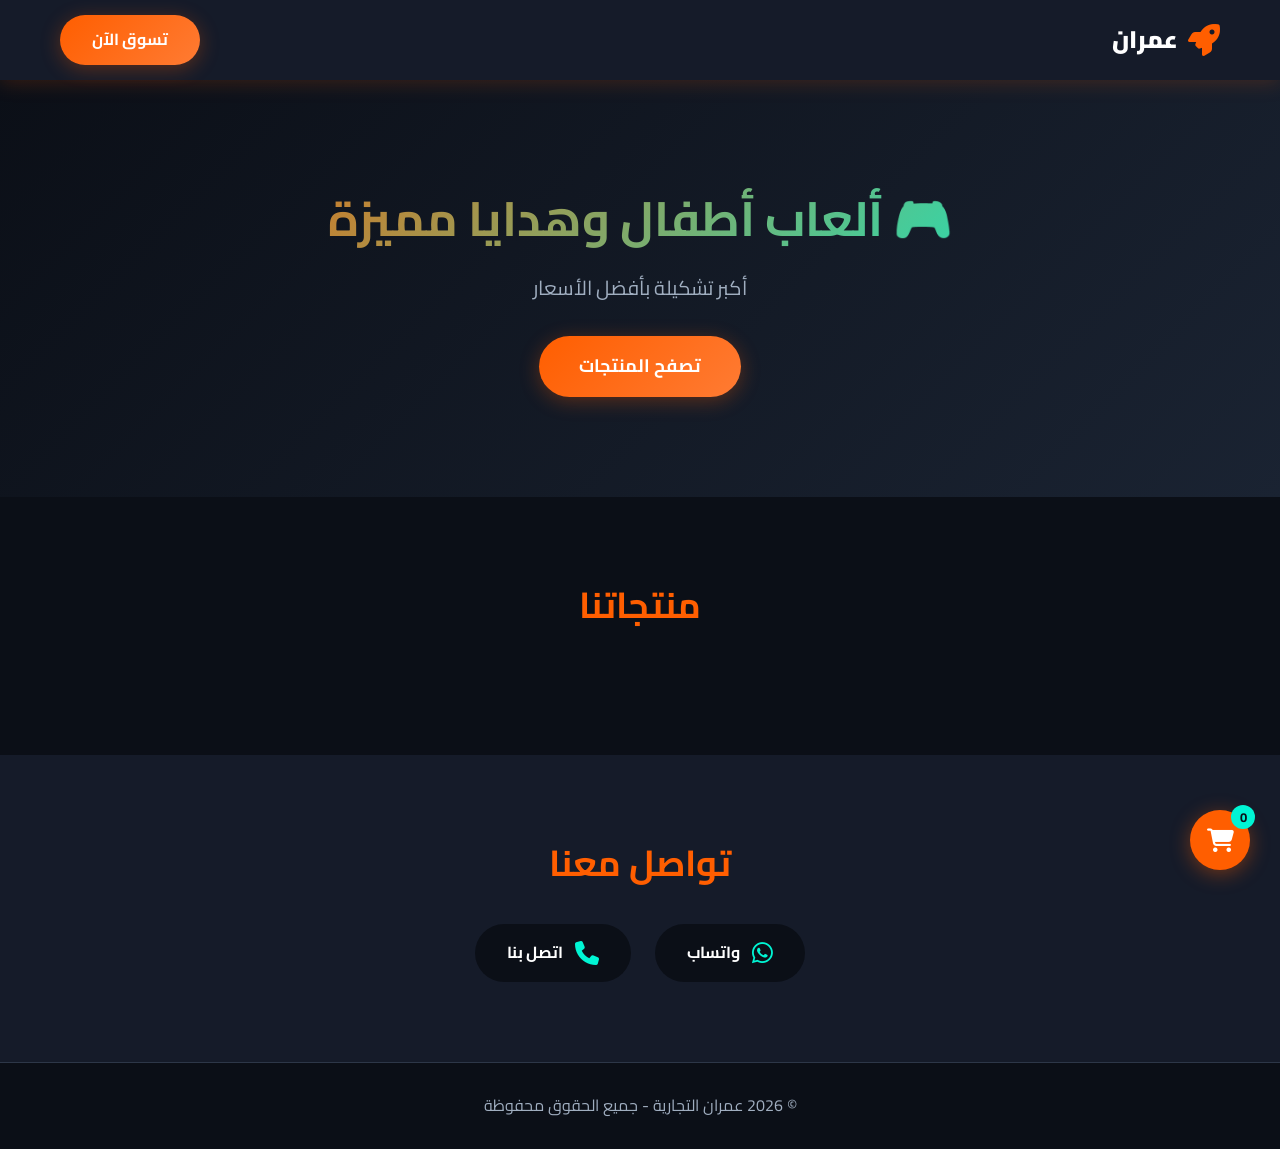
==== commit 55cfa287: "Create index.html" ====
--- a/index.html
+++ b/index.html
@@ -1,300 +1,89 @@
 <!DOCTYPE html>
-<html class="dark" dir="rtl" lang="ar">
+<html lang="ar" dir="rtl">
 <head>
-    <meta charset="utf-8"/>
-    <meta content="width=device-width, initial-scale=1.0" name="viewport"/>
-    <title>شركة عمران التجارية | أكبر تشكيل لعب أطفال جملة في مصر</title>
-    <meta content="ألعاب أطفال حصرية بجودة فائقة وتوصيل آمن لباب البيت. تواصل معنا واطلب الآن بسعر الجملة من شركة عمران." name="description"/>
-    
-    <!-- Fonts & Icons -->
-    <link href="https://fonts.googleapis.com/css2?family=Cairo:wght@400;600;700&display=swap" rel="stylesheet"/>
-    <link href="https://fonts.googleapis.com/css2?family=Material+Symbols+Outlined:wght,FILL@100..700,0..1&display=swap" rel="stylesheet"/>
-    
-    <!-- Tailwind CSS -->
-    <script src="https://cdn.tailwindcss.com?plugins=forms"></script>
-    <script>
-        tailwind.config = {
-            darkMode: 'class',
-            theme: {
-                extend: {
-                    colors: {
-                        brandDark: '#0b0f17',
-                        brandSurface: '#161d2a',
-                        brandOrange: '#ff5e00',
-                        brandMint: '#00f5d4'
-                    }
-                }
-            }
-        }
-    </script>
-    <style>
-        body { font-family: 'Cairo', sans-serif; background-color: #0b0f17; }
-        .glass-card { background: rgba(22, 29, 42, 0.8); backdrop-filter: blur(12px); border: 1px solid rgba(255, 255, 255, 0.05); }
-        .glow-orange { box-shadow: 0 0 20px rgba(255, 94, 0, 0.2); }
-        .glow-orange:hover { box-shadow: 0 0 30px rgba(255, 94, 0, 0.4); }
-        ::-webkit-scrollbar { width: 6px; }
-        ::-webkit-scrollbar-track { background: #0b0f17; }
-        ::-webkit-scrollbar-thumb { background: #161d2a; border-radius: 3px; }
-        .hide-scrollbar::-webkit-scrollbar { display: none; }
-    </style>
+    <meta charset="UTF-8">
+    <meta name="viewport" content="width=device-width, initial-scale=1.0">
+    <meta name="description" content="شركة عمران التجارية - ألعاب أطفال وهدايا">
+    <title>عمران التجارية | ألعاب وهدايا</title>
+    <link rel="preconnect" href="https://fonts.googleapis.com">
+    <link href="https://fonts.googleapis.com/css2?family=Cairo:wght@400;700;900&display=swap" rel="stylesheet">
+    <link rel="stylesheet" href="https://cdnjs.cloudflare.com/ajax/libs/font-awesome/6.4.0/css/all.min.css">
+    <link rel="stylesheet" href="style.css">
 </head>
-<body class="text-gray-200 overflow-x-hidden">
+<body>
+    <!-- Header -->
+    <header class="header">
+        <div class="container">
+            <div class="logo">
+                <i class="fas fa-rocket"></i>
+                <span>عمران</span>
+            </div>
+            <a href="#products" class="btn-primary">تسوق الآن</a>
+        </div>
+    </header>
 
-    <!-- WhatsApp & Phone Floating Buttons -->
-    <div class="fixed bottom-6 right-6 z-[60] flex flex-col gap-3">
-        <a aria-label="اتصال هاتفي" class="w-14 h-14 bg-blue-600 rounded-full flex items-center justify-center shadow-lg hover:scale-110 transition-transform duration-300" href="tel:+201000000000">
-            <span class="material-symbols-outlined text-white text-3xl">call</span>
-        </a>
-        <a aria-label="تواصل عبر واتساب" class="w-14 h-14 bg-[#25D366] rounded-full flex items-center justify-center shadow-lg hover:scale-110 transition-transform duration-300 animate-bounce" href="https://wa.me/201000000000" target="_blank">
-            <svg class="w-8 h-8 text-white" fill="currentColor" viewbox="0 0 24 24">
-                <path d="M17.472 14.382c-.297-.149-1.758-.867-2.03-.967-.273-.099-.471-.148-.67.15-.197.297-.767.966-.94 1.164-.173.199-.347.223-.644.075-.297-.15-1.255-.463-2.39-1.475-.883-.788-1.48-1.761-1.653-2.059-.173-.297-.018-.458.13-.606.134-.133.298-.347.446-.52.149-.174.198-.298.298-.497.099-.198.05-.371-.025-.52-.075-.149-.669-1.612-.916-2.207-.242-.579-.487-.5-.669-.51-.173-.008-.371-.01-.57-.01-.198 0-.52.074-.792.372-.272.297-1.04 1.016-1.04 2.479 0 1.462 1.065 2.875 1.213 3.074.149.198 2.096 3.2 5.077 4.487.709.306 1.262.489 1.694.625.712.227 1.36.195 1.871.118.571-.085 1.758-.719 2.006-1.413.248-.694.248-1.289.173-1.413-.074-.124-.272-.198-.57-.347m-5.421 7.403h-.004a9.87 9.87 0 01-5.031-1.378l-.361-.214-3.741.982.998-3.648-.235-.374a9.86 9.86 0 01-1.51-5.26c.001-5.45 4.436-9.884 9.888-9.884 2.64 0 5.122 1.03 6.988 2.898a9.825 9.825 0 012.893 6.994c-.003 5.45-4.437 9.884-9.885 9.884m8.413-18.297A11.815 11.815 0 0012.05 0C5.495 0 .16 5.335.157 11.892c0 2.096.547 4.142 1.588 5.945L.057 24l6.305-1.654a11.882 11.882 0 005.683 1.448h.005c6.554 0 11.89-5.335 11.893-11.893a11.821 11.821 0 00-3.48-8.413Z"></path>
-            </svg>
-        </a>
-    </div>
+    <!-- Hero -->
+    <section class="hero">
+        <div class="container">
+            <h1>🎮 ألعاب أطفال وهدايا مميزة</h1>
+            <p>أكبر تشكيلة بأفضل الأسعار</p>
+            <a href="#products" class="btn-primary btn-lg">تصفح المنتجات</a>
+        </div>
+    </section>
 
-    <!-- Top Navigation Header -->
-    <nav class="fixed top-0 w-full z-50 bg-[#0b0f17]/90 backdrop-blur-md border-b border-white/5 h-20 flex justify-between items-center px-6 md:px-12">
-        <div class="flex items-center gap-4">
-            <h1 class="text-2xl font-bold text-brandMint tracking-tight">شركة عمران التجارية</h1>
+    <!-- Products -->
+    <section class="products" id="products">
+        <div class="container">
+            <h2 class="section-title">منتجاتنا</h2>
+            <div class="products-grid" id="productsGrid"></div>
         </div>
-        <div class="flex items-center gap-4">
-            <button class="relative p-2 hover:bg-white/5 rounded-full transition-all" onclick="toggleCart()">
-                <span class="material-symbols-outlined text-brandMint text-2xl">shopping_cart</span>
-                <span class="absolute top-0 right-0 bg-brandOrange text-white text-[10px] w-5 h-5 rounded-full flex items-center justify-center font-bold" id="cart-counter">0</span>
-            </button>
+    </section>
+
+    <!-- Contact -->
+    <section class="contact" id="contact">
+        <div class="container">
+            <h2>تواصل معنا</h2>
+            <div class="contact-info">
+                <a href="https://wa.me/201000000000" class="contact-item">
+                    <i class="fab fa-whatsapp"></i>
+                    <span>واتساب</span>
+                </a>
+                <a href="tel:19000" class="contact-item">
+                    <i class="fas fa-phone"></i>
+                    <span>اتصل بنا</span>
+                </a>
+            </div>
         </div>
-    </nav>
+    </section>
 
-    <!-- Trust Bar -->
-    <div class="mt-20 bg-[#161d2a]/50 border-b border-white/5 py-3">
-        <div class="max-w-7xl mx-auto px-6 grid grid-cols-1 md:grid-cols-3 gap-3 text-center">
-            <div class="flex items-center justify-center gap-2">
-                <span class="material-symbols-outlined text-brandMint">local_shipping</span>
-                <span class="text-sm text-gray-400">توصيل سريع آمن لباب البيت</span>
+    <!-- Footer -->
+    <footer>
+        <p>© 2026 عمران التجارية - جميع الحقوق محفوظة</p>
+    </footer>
+
+    <!-- Cart -->
+    <div class="cart" id="cart">
+        <div class="cart-overlay" onclick="toggleCart()"></div>
+        <div class="cart-content">
+            <div class="cart-header">
+                <h3><i class="fas fa-shopping-cart"></i> السلة</h3>
+                <button onclick="toggleCart()"><i class="fas fa-times"></i></button>
             </div>
-            <div class="flex items-center justify-center gap-2 border-y md:border-y-0 md:border-x border-white/10 py-2 md:py-0">
-                <span class="material-symbols-outlined text-brandMint">sell</span>
-                <span class="text-sm text-gray-400">أكبر تشكيل لعب أطفال بسعر الجملة</span>
-            </div>
-            <div class="flex items-center justify-center gap-2">
-                <span class="material-symbols-outlined text-brandMint">location_on</span>
-                <span class="text-sm text-gray-400">طنطا - مقابل بوابة سيتي كلوب</span>
+            <div class="cart-items" id="cartItems"></div>
+            <div class="cart-footer" id="cartFooter">
+                <div class="total">الإجمالي: <span id="cartTotal">0</span> جنيه</div>
+                <a href="#" class="btn-primary btn-block" id="checkoutBtn">
+                    <i class="fab fa-whatsapp"></i> اطلب عبر واتساب
+                </a>
             </div>
         </div>
     </div>
 
-    <!-- Hero Hero Section -->
-    <header class="relative py-20 px-6 md:px-12 max-w-7xl mx-auto grid grid-cols-1 lg:grid-cols-2 gap-12 items-center">
-        <div class="flex flex-col gap-6 items-start">
-            <span class="inline-block px-4 py-1.5 bg-brandMint/10 border border-brandMint/20 rounded-full text-xs text-brandMint font-bold animate-pulse">
-                🔥 تحطيم الأسعار | سعر الجملة من أول قطعة
-            </span>
-            <h2 class="text-4xl md:text-5xl font-bold text-white leading-tight">
-                ألعاب أطفال حصرية <span class="text-brandOrange">بجودة فائقة</span> وتوصيل آمن لباب البيت. تواصل معنا واطلب الآن
-            </h2>
-            <p class="text-gray-400 text-lg max-w-lg leading-relaxed">
-                مرحباً بكم في شركة عمران التجارية، الوجهة الأولى في طنطا لبيع لعب الأطفال والهدايا الفاخرة بأقوى سعر تنافسي في مصر.
-            </p>
-            <div class="flex flex-wrap gap-4">
-                <button class="px-8 py-4 bg-brandOrange text-white rounded-xl font-bold glow-orange hover:scale-105 transition-all duration-300" onclick="document.getElementById('catalog').scrollIntoView({behavior: 'smooth'})">
-                    تصفح كيتالوج الجملة
-                </button>
-                <a class="px-8 py-4 border border-brandMint text-brandMint rounded-xl font-bold flex items-center gap-2 hover:bg-brandMint/5 transition-all" href="https://wa.me/201000000000" target="_blank">
-                    اطلب عبر الواتساب فوراً
-                </a>
-            </div>
-        </div>
-        <div class="relative">
-            <div class="w-full aspect-video md:aspect-square glass-card rounded-3xl overflow-hidden shadow-2xl relative">
-                <img class="w-full h-full object-cover" src="https://lh3.googleusercontent.com/aida-public/[base64]"/>
-            </div>
-        </div>
-    </header>
+    <a href="#" class="cart-icon" onclick="toggleCart(); return false;">
+        <i class="fas fa-shopping-cart"></i>
+        <span id="cartCount">0</span>
+    </a>
 
-    <!-- Catalog Section -->
-    <section class="py-16 max-w-7xl mx-auto px-6" id="catalog">
-        <div class="mb-10">
-            <h3 class="text-3xl font-bold text-white">منتجاتنا المخفضة</h3>
-            <p class="text-gray-400 mt-1">اضغط على أي صنف لإضافته مباشرة في سلة الطلب الفوري</p>
-        </div>
-
-        <!-- Filter Categories Tabs -->
-        <div class="flex overflow-x-auto gap-3 mb-10 pb-2 hide-scrollbar">
-            <button class="px-6 py-2.5 bg-brandOrange text-white rounded-full font-bold whitespace-nowrap transition-all" onclick="filterCategory('all', this)" id="default-filter">الكل</button>
-            <button class="px-6 py-2.5 bg-brandSurface text-gray-300 border border-white/5 rounded-full font-bold whitespace-nowrap transition-all hover:border-brandMint" onclick="filterCategory('remote', this)">🏎️ سيارات تحكم</button>
-            <button class="px-6 py-2.5 bg-brandSurface text-gray-300 border border-white/5 rounded-full font-bold whitespace-nowrap transition-all hover:border-brandMint" onclick="filterCategory('girls', this)">🧸 عرايس ومطابخ</button>
-            <button class="px-6 py-2.5 bg-brandSurface text-gray-300 border border-white/5 rounded-full font-bold whitespace-nowrap transition-all hover:border-brandMint" onclick="filterCategory('party', this)">🎈 بالونات واحتفالات</button>
-        </div>
-
-        <!-- Dynamic Product Grid -->
-        <div class="grid grid-cols-1 sm:grid-cols-2 lg:grid-cols-4 gap-6" id="product-grid">
-            <!-- Items injected by JavaScript -->
-        </div>
-    </section>
-
-    <!-- Slide-out Checkout Sidebar -->
-    <aside class="fixed right-0 top-0 h-full w-full md:w-[450px] z-[70] translate-x-full transition-transform duration-500 bg-brandSurface/95 backdrop-blur-xl border-l border-white/10 flex flex-col" id="cart-sidebar">
-        <div class="p-4 flex justify-between items-center border-b border-white/10">
-            <h3 class="text-xl font-bold text-brandMint flex items-center gap-2">
-                <span class="material-symbols-outlined">shopping_basket</span> طلبك الحالي
-            </h3>
-            <button class="w-10 h-10 rounded-full flex items-center justify-center hover:bg-white/10" onclick="toggleCart()">
-                <span class="material-symbols-outlined text-white">close</span>
-            </button>
-        </div>
-
-        <div class="flex-grow overflow-y-auto p-4 space-y-4" id="cart-items-container">
-            <!-- Dynamic Cart Items -->
-        </div>
-
-        <div class="p-4 border-t border-white/10 bg-brandDark/50 space-y-4">
-            <div class="flex justify-between items-center">
-                <span class="text-gray-400">إجمالي الطلب:</span>
-                <span class="text-2xl font-bold text-brandMint" id="cart-total">0 EGP</span>
-            </div>
-            <button class="w-full py-4 bg-brandOrange text-white rounded-xl font-bold hover:bg-brandOrange/90 transition-all text-center block" onclick="sendOrderToWhatsApp()">
-                إرسال الطلب عبر الواتساب (تأكيد فوري)
-            </button>
-        </div>
-    </aside>
-    <div class="fixed inset-0 bg-black/60 backdrop-blur-sm z-[65] hidden" id="cart-overlay" onclick="toggleCart()"></div>
-
-    <!-- Contact & Footer Footer -->
-    <footer class="bg-brandDark border-t border-white/5 py-12 px-6 md:px-12 mt-20 text-center md:text-right">
-        <div class="max-w-7xl mx-auto grid grid-cols-1 md:grid-cols-3 gap-8 items-center">
-            <div>
-                <h4 class="text-xl font-bold text-brandMint">شركة عمران التجارية</h4>
-                <p class="text-gray-400 text-sm mt-2">أكبر تشكيلة لعب أطفال وهدايا جملة وقطاعي في محافظة الغربية.</p>
-            </div>
-            <div class="space-y-2 text-sm text-gray-400">
-                <p class="flex items-center justify-center md:justify-start gap-2">
-                    <span class="material-symbols-outlined text-brandOrange text-sm">location_on</span> طنطا، محافظة الغربية، مقابل بوابة نادي سيتي كلوب
-                </p>
-                <p class="flex items-center justify-center md:justify-start gap-2">
-                    <span class="material-symbols-outlined text-brandOrange text-sm">call</span> فون وواتساب: 01000000000
-                </p>
-            </div>
-            <div class="text-center md:text-left text-sm text-gray-500">
-                © 2026 Omran Trading. جميع الحقوق محفوظة.
-            </div>
-        </div>
-    </footer>
-
-    <script>
-        // 🛠️ طريقة سهلة جداً لإضافة المنتجات: فقط عدل أو ضف كائنات داخل المصفوفة دي 👇
-        const products = [
-            { id: 1, name: "سيارة دفع رباعي متطورة بريموت RC", price: 2450, image: "https://lh3.googleusercontent.com/aida-public/[base64]", category: "remote" },
-            { id: 2, name: "مجموعة قاذف السهام الإسفنجية الآمنة", price: 850, image: "https://lh3.googleusercontent.com/aida-public/[base64]", category: "remote" },
-            { id: 3, name: "مطبخ الأحلام الصغير المتكامل للبنات", price: 3100, image: "https://lh3.googleusercontent.com/aida-public/[base64]", category: "girls" },
-            { id: 4, name: "باقة بالونات هيليوم ملكية ملونة كروم", price: 420, image: "https://lh3.googleusercontent.com/aida-public/[base64]", category: "party" }
-        ];
-
-        let cart = [];
-
-        // Render Products
-        function renderProducts(items) {
-            const grid = document.getElementById('product-grid');
-            grid.innerHTML = '';
-            items.forEach(product => {
-                grid.innerHTML += `
-                    <div class="glass-card rounded-2xl overflow-hidden group hover:-translate-y-1 transition-all duration-300 relative">
-                        <div class="absolute top-3 right-3 bg-brandOrange px-2.5 py-1 rounded-full text-[11px] font-bold text-white shadow-md">سعر الجملة 🔥</div>
-                        <div class="h-56 overflow-hidden bg-brandDark">
-                            <img class="w-full h-full object-cover group-hover:scale-105 transition-transform duration-300" src="${product.image}" alt="${product.name}" />
-                        </div>
-                        <div class="p-5 flex flex-col gap-2">
-                            <h4 class="font-bold text-white text-base truncate">${product.name}</h4>
-                            <p class="text-xs text-gray-400">ألعاب مستوردة حصرية بأعلى مواصفات الجودة والتحمل.</p>
-                            <div class="flex justify-between items-center mt-3">
-                                <span class="text-xl font-bold text-brandMint">${product.price} EGP</span>
-                                <button onclick="addToCart(${product.id})" class="w-10 h-10 bg-brandOrange text-white rounded-lg flex items-center justify-center hover:scale-105 transition-transform">
-                                    <span class="material-symbols-outlined text-sm">add_shopping_cart</span>
-                                </button>
-                            </div>
-                        </div>
-                    </div>
-                `;
-            });
-        }
-
-        // Cart Logic
-        function toggleCart() {
-            const sidebar = document.getElementById('cart-sidebar');
-            const overlay = document.getElementById('cart-overlay');
-            sidebar.classList.toggle('translate-x-full');
-            overlay.classList.toggle('hidden');
-        }
-
-        function addToCart(id) {
-            const item = products.find(p => p.id === id);
-            const inCart = cart.find(c => c.id === id);
-            if (inCart) { inCart.qty++; } else { cart.push({ ...item, qty: 1 }); }
-            updateCartUI();
-            document.getElementById('cart-sidebar').classList.remove('translate-x-full');
-            document.getElementById('cart-overlay').classList.remove('hidden');
-        }
-
-        function changeQty(index, delta) {
-            cart[index].qty += delta;
-            if (cart[index].qty < 1) cart.splice(index, 1);
-            updateCartUI();
-        }
-
-        function updateCartUI() {
-            const container = document.getElementById('cart-items-container');
-            const counter = document.getElementById('cart-counter');
-            const totalDisplay = document.getElementById('cart-total');
-            container.innerHTML = '';
-            
-            let total = 0, count = 0;
-            if(cart.length === 0) {
-                container.innerHTML = '<p class="text-center text-gray-500 py-12">السلة فارغة، املأها بالألعاب المبهجة!</p>';
-            }
-            
-            cart.forEach((item, i) => {
-                total += item.price * item.qty;
-                count += item.qty;
-                container.innerHTML += `
-                    <div class="glass-card p-3 rounded-xl flex gap-3 items-center">
-                        <div class="flex-grow">
-                            <h5 class="text-sm font-bold text-white">${item.name}</h5>
-                            <span class="text-xs text-brandMint font-bold">${item.price} EGP</span>
-                        </div>
-                        <div class="flex items-center gap-2 bg-brandDark px-2 py-1 rounded-lg">
-                            <button onclick="changeQty(${i}, -1)" class="text-brandOrange font-bold">-</button>
-                            <span class="text-sm w-4 text-center text-white">${item.qty}</span>
-                            <button onclick="changeQty(${i}, 1)" class="text-brandOrange font-bold">+</button>
-                        </div>
-                    </div>
-                `;
-            });
-            counter.innerText = count;
-            totalDisplay.innerText = `${total.toLocaleString()} EGP`;
-        }
-
-        // Filters
-        function filterCategory(cat, btn) {
-            document.querySelectorAll('#catalog button').forEach(b => b.className = "px-6 py-2.5 bg-brandSurface text-gray-300 border border-white/5 rounded-full font-bold whitespace-nowrap transition-all hover:border-brandMint");
-            btn.className = "px-6 py-2.5 bg-brandOrange text-white rounded-full font-bold whitespace-nowrap transition-all";
-            if (cat === 'all') { renderProducts(products); } else { renderProducts(products.filter(p => p.category === cat)); }
-        }
-
-        // WhatsApp Order Generator
-        function sendOrderToWhatsApp() {
-            if(cart.length === 0) return alert('السلة فارغة حالياً!');
-            let text = `مرحبا شركة عمران التجارية، أريد تأكيد طلب المنتجات التالية بسعر الجملة:\n\n`;
-            let total = 0;
-            cart.forEach(item => {
-                text += `• *${item.name}* (الكمية: ${item.qty}) -> ${item.price * item.qty} EGP\n`;
-                total += item.price * item.qty;
-            });
-            text += `\n*الإجمالي الصافي كاش:* ${total} EGP\n`;
-            text += `*العنوان المطلوب:* شحن لباب البيت\n`;
-            window.open(`https://wa.me/201000000000?text=${encodeURIComponent(text)}`, '_blank');
-        }
-
-        // Init
-        renderProducts(products);
-    </script>
+    <script src="script.js"></script>
 </body>
-</html>
+</html>
--- a/style.css
+++ b/style.css
@@ -0,0 +1,477 @@
+* {
+    margin: 0;
+    padding: 0;
+    box-sizing: border-box;
+}
+
+:root {
+    --bg: #0b0f17;
+    --card: #151b29;
+    --primary: #FF5E00;
+    --secondary: #00F5D4;
+    --text: #fff;
+    --text-muted: #a0aec0;
+}
+
+html { scroll-behavior: smooth; }
+
+body {
+    font-family: 'Cairo', sans-serif;
+    background: var(--bg);
+    color: var(--text);
+    direction: rtl;
+    text-align: right;
+    line-height: 1.6;
+}
+
+.container {
+    max-width: 1200px;
+    margin: 0 auto;
+    padding: 0 20px;
+}
+
+a { text-decoration: none; color: inherit; }
+
+/* Header */
+.header {
+    background: var(--card);
+    padding: 15px 0;
+    position: sticky;
+    top: 0;
+    z-index: 100;
+    box-shadow: 0 2px 20px rgba(255,94,0,0.2);
+}
+
+.header .container {
+    display: flex;
+    justify-content: space-between;
+    align-items: center;
+}
+
+.logo {
+    display: flex;
+    align-items: center;
+    gap: 10px;
+    font-size: 24px;
+    font-weight: 900;
+}
+
+.logo i {
+    color: var(--primary);
+    font-size: 32px;
+}
+
+/* Hero */
+.hero {
+    padding: 100px 0;
+    text-align: center;
+    background: linear-gradient(135deg, var(--bg), #1a2332);
+}
+
+.hero h1 {
+    font-size: 48px;
+    margin-bottom: 16px;
+    background: linear-gradient(135deg, var(--primary), var(--secondary));
+    -webkit-background-clip: text;
+    -webkit-text-fill-color: transparent;
+}
+
+.hero p {
+    font-size: 20px;
+    color: var(--text-muted);
+    margin-bottom: 32px;
+}
+
+/* Buttons */
+.btn-primary {
+    background: linear-gradient(135deg, var(--primary), #FF7B33);
+    color: white;
+    padding: 12px 32px;
+    border-radius: 50px;
+    font-weight: 700;
+    display: inline-flex;
+    align-items: center;
+    gap: 8px;
+    transition: 0.3s;
+    box-shadow: 0 4px 20px rgba(255,94,0,0.3);
+}
+
+.btn-primary:hover {
+    transform: translateY(-3px);
+    box-shadow: 0 8px 30px rgba(255,94,0,0.5);
+}
+
+.btn-lg {
+    padding: 16px 40px;
+    font-size: 18px;
+}
+
+.btn-block {
+    width: 100%;
+    justify-content: center;
+}
+
+/* Products */
+.products {
+    padding: 80px 0;
+}
+
+.section-title {
+    text-align: center;
+    font-size: 36px;
+    margin-bottom: 40px;
+    color: var(--primary);
+}
+
+.products-grid {
+    display: grid;
+    grid-template-columns: repeat(auto-fill, minmax(280px, 1fr));
+    gap: 24px;
+}
+
+.product-card {
+    background: var(--card);
+    border-radius: 16px;
+    overflow: hidden;
+    transition: 0.3s;
+    border: 2px solid transparent;
+}
+
+.product-card:hover {
+    transform: translateY(-8px);
+    border-color: var(--primary);
+    box-shadow: 0 8px 25px rgba(255,94,0,0.3);
+}
+
+.product-image {
+    height: 250px;
+    background: linear-gradient(135deg, #1e2738, #2d3748);
+    display: flex;
+    align-items: center;
+    justify-content: center;
+}
+
+.product-image i {
+    font-size: 100px;
+    color: var(--primary);
+    opacity: 0.5;
+}
+
+.product-info {
+    padding: 20px;
+}
+
+.product-title {
+    font-size: 18px;
+    margin-bottom: 12px;
+}
+
+.product-price {
+    font-size: 24px;
+    font-weight: 700;
+    color: var(--primary);
+    margin-bottom: 16px;
+}
+
+.product-btn {
+    width: 100%;
+    padding: 12px;
+    border-radius: 12px;
+    font-weight: 700;
+    cursor: pointer;
+    transition: 0.3s;
+}
+
+.add-to-cart {
+    background: var(--primary);
+    color: white;
+    border: none;
+}
+
+.add-to-cart:hover {
+    background: #FF7B33;
+}
+
+/* Contact */
+.contact {
+    padding: 80px 0;
+    background: var(--card);
+    text-align: center;
+}
+
+.contact h2 {
+    font-size: 36px;
+    margin-bottom: 32px;
+    color: var(--primary);
+}
+
+.contact-info {
+    display: flex;
+    justify-content: center;
+    gap: 24px;
+    flex-wrap: wrap;
+}
+
+.contact-item {
+    display: flex;
+    align-items: center;
+    gap: 12px;
+    padding: 16px 32px;
+    background: var(--bg);
+    border-radius: 50px;
+    font-weight: 700;
+    transition: 0.3s;
+}
+
+.contact-item:hover {
+    transform: translateY(-3px);
+    box-shadow: 0 8px 25px rgba(0,245,212,0.3);
+}
+
+.contact-item i {
+    font-size: 24px;
+    color: var(--secondary);
+}
+
+/* Footer */
+footer {
+    padding: 30px 0;
+    text-align: center;
+    color: var(--text-muted);
+    border-top: 1px solid #2d3748;
+}
+
+/* Cart */
+.cart {
+    position: fixed;
+    top: 0;
+    right: 0;
+    width: 100%;
+    height: 100%;
+    z-index: 1000;
+    visibility: hidden;
+}
+
+.cart.active {
+    visibility: visible;
+}
+
+.cart-overlay {
+    position: absolute;
+    top: 0;
+    left: 0;
+    width: 100%;
+    height: 100%;
+    background: rgba(0,0,0,0.7);
+    opacity: 0;
+    transition: 0.3s;
+}
+
+.cart.active .cart-overlay {
+    opacity: 1;
+}
+
+.cart-content {
+    position: absolute;
+    top: 0;
+    right: -400px;
+    width: 400px;
+    max-width: 100%;
+    height: 100%;
+    background: var(--card);
+    transition: 0.3s;
+    display: flex;
+    flex-direction: column;
+}
+
+.cart.active .cart-content {
+    right: 0;
+}
+
+.cart-header {
+    display: flex;
+    justify-content: space-between;
+    align-items: center;
+    padding: 20px;
+    border-bottom: 1px solid #2d3748;
+}
+
+.cart-header h3 {
+    display: flex;
+    align-items: center;
+    gap: 12px;
+}
+
+.cart-header i {
+    color: var(--primary);
+}
+
+.cart-header button {
+    width: 40px;
+    height: 40px;
+    background: var(--bg);
+    border-radius: 50%;
+    color: white;
+    font-size: 18px;
+    cursor: pointer;
+}
+
+.cart-items {
+    flex: 1;
+    overflow-y: auto;
+    padding: 20px;
+}
+
+.cart-item {
+    background: var(--bg);
+    border-radius: 12px;
+    padding: 16px;
+    margin-bottom: 16px;
+    display: flex;
+    gap: 16px;
+    align-items: center;
+}
+
+.cart-item-image {
+    width: 70px;
+    height: 70px;
+    background: linear-gradient(135deg, #1e2738, #2d3748);
+    border-radius: 12px;
+    display: flex;
+    align-items: center;
+    justify-content: center;
+}
+
+.cart-item-image i {
+    font-size: 32px;
+    color: var(--primary);
+}
+
+.cart-item-info {
+    flex: 1;
+}
+
+.cart-item-title {
+    font-size: 15px;
+    margin-bottom: 8px;
+}
+
+.cart-item-price {
+    font-weight: 700;
+    color: var(--primary);
+}
+
+.cart-item-actions {
+    display: flex;
+    gap: 12px;
+    align-items: center;
+}
+
+.qty-btn {
+    width: 32px;
+    height: 32px;
+    background: var(--primary);
+    border-radius: 50%;
+    display: flex;
+    align-items: center;
+    justify-content: center;
+    color: white;
+    cursor: pointer;
+    font-weight: 700;
+}
+
+.cart-footer {
+    border-top: 1px solid #2d3748;
+    padding: 20px;
+}
+
+.total {
+    font-size: 20px;
+    font-weight: 700;
+    margin-bottom: 16px;
+    display: flex;
+    justify-content: space-between;
+}
+
+.total span {
+    color: var(--primary);
+}
+
+.cart-icon {
+    position: fixed;
+    bottom: 30px;
+    right: 30px;
+    width: 60px;
+    height: 60px;
+    background: var(--primary);
+    border-radius: 50%;
+    display: flex;
+    align-items: center;
+    justify-content: center;
+    color: white;
+    font-size: 24px;
+    box-shadow: 0 4px 20px rgba(255,94,0,0.4);
+    cursor: pointer;
+    z-index: 999;
+    transition: 0.3s;
+}
+
+.cart-icon:hover {
+    transform: scale(1.1);
+}
+
+.cart-icon span {
+    position: absolute;
+    top: -5px;
+    right: -5px;
+    background: var(--secondary);
+    color: var(--bg);
+    width: 24px;
+    height: 24px;
+    border-radius: 50%;
+    display: flex;
+    align-items: center;
+    justify-content: center;
+    font-size: 13px;
+    font-weight: 700;
+}
+
+/* Mobile */
+@media (max-width: 768px) {
+    .hero h1 {
+        font-size: 32px;
+    }
+    
+    .hero p {
+        font-size: 16px;
+    }
+    
+    .section-title {
+        font-size: 28px;
+    }
+    
+    .products-grid {
+        grid-template-columns: repeat(auto-fill, minmax(250px, 1fr));
+        gap: 16px;
+    }
+    
+    .cart-content {
+        width: 100%;
+    }
+}
+
+/* Loading */
+.loading {
+    text-align: center;
+    padding: 40px;
+    color: var(--text-muted);
+}
+
+@keyframes fadeIn {
+    from { opacity: 0; transform: translateY(20px); }
+    to { opacity: 1; transform: translateY(0); }
+}
+
+.product-card {
+    animation: fadeIn 0.5s ease;
+}
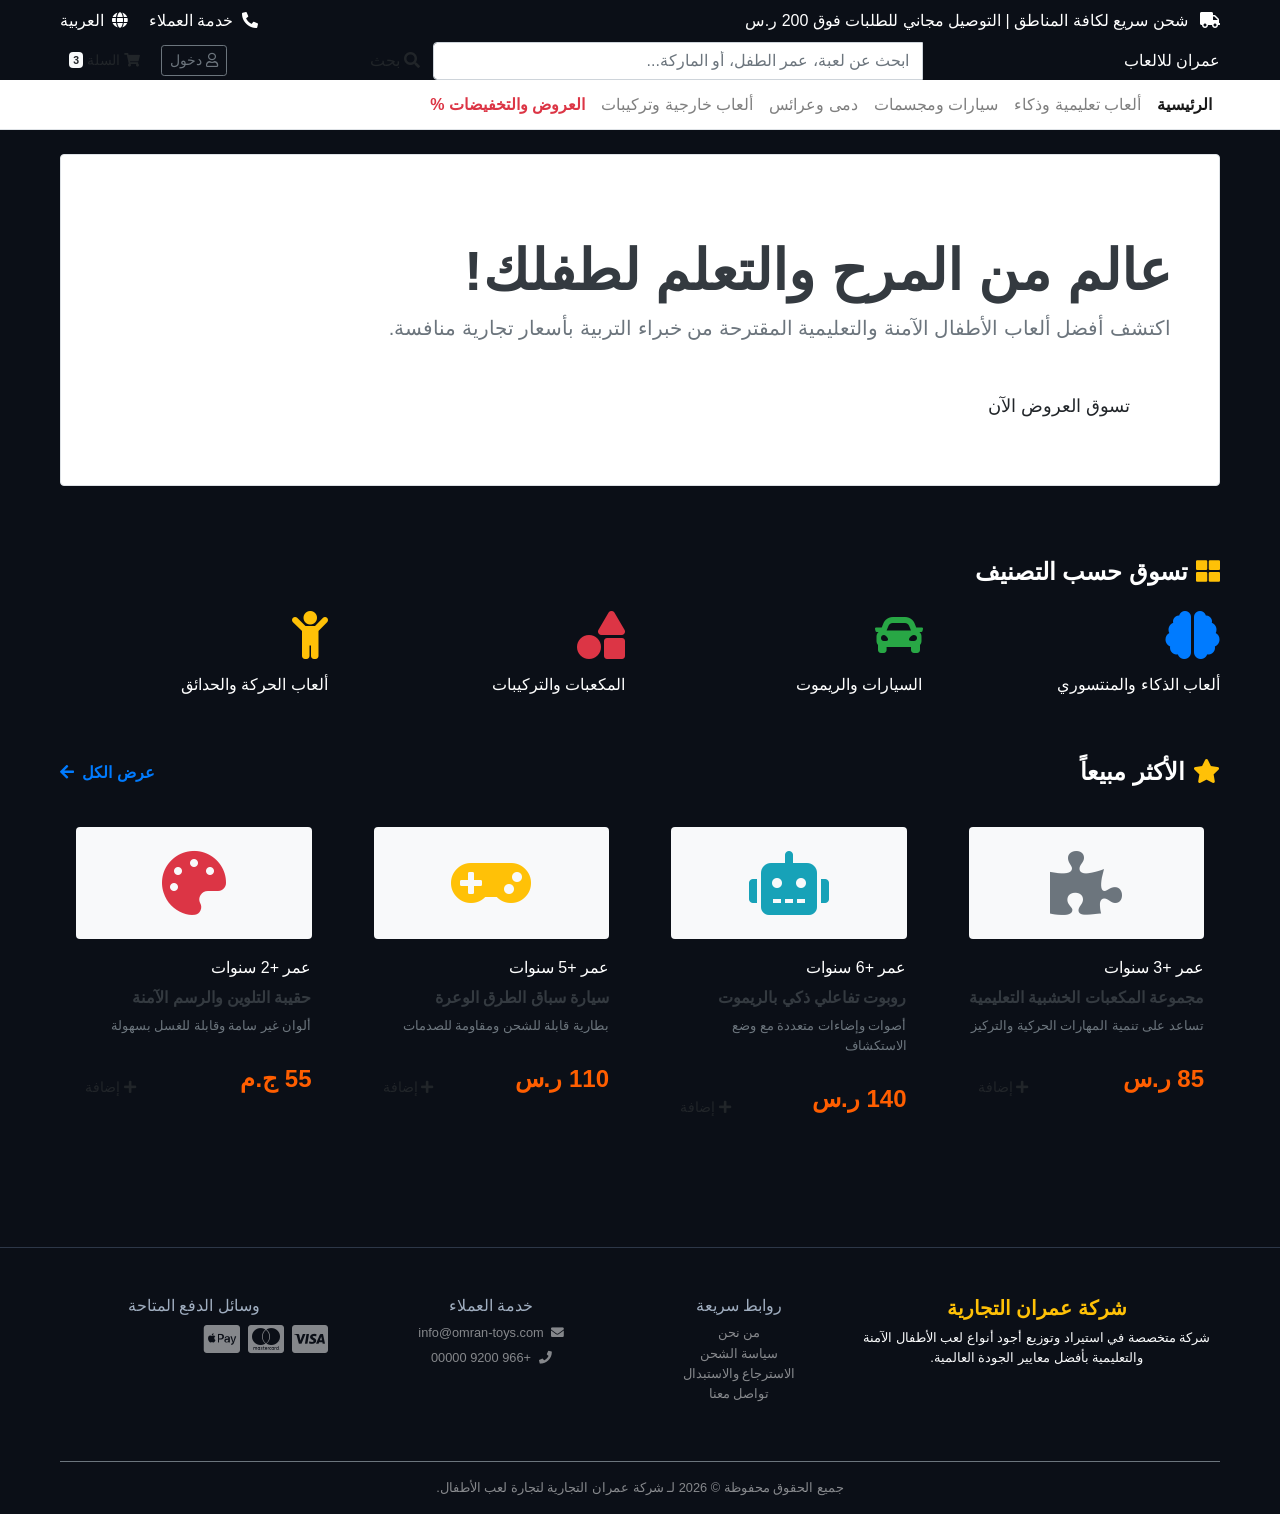
==== commit 747a3d20: "Update index.html" ====
--- a/index.html
+++ b/index.html
@@ -1,89 +1,272 @@
 <!DOCTYPE html>
 <html lang="ar" dir="rtl">
 <head>
-    <meta charset="UTF-8">
-    <meta name="viewport" content="width=device-width, initial-scale=1.0">
-    <meta name="description" content="شركة عمران التجارية - ألعاب أطفال وهدايا">
-    <title>عمران التجارية | ألعاب وهدايا</title>
-    <link rel="preconnect" href="https://fonts.googleapis.com">
-    <link href="https://fonts.googleapis.com/css2?family=Cairo:wght@400;700;900&display=swap" rel="stylesheet">
-    <link rel="stylesheet" href="https://cdnjs.cloudflare.com/ajax/libs/font-awesome/6.4.0/css/all.min.css">
-    <link rel="stylesheet" href="style.css">
+  <meta charset="UTF-8">
+  <meta name="viewport" content="width=device-width, initial-scale=1.0">
+  <title>شركة عمران التجارية | متجر ألعاب الأطفال</title>
+  
+  <!-- Bootstrap 4 CSS -->
+  <link rel="stylesheet" href="https://cdn.jsdelivr.net/npm/bootstrap@4.6.2/dist/css/bootstrap.min.css">
+  
+  <!-- FontAwesome للإيقونات -->
+  <link rel="stylesheet" href="https://cdnjs.cloudflare.com/ajax/libs/font-awesome/5.15.4/css/all.min.css">
+  
+  <!-- ملف التنسيقات الخاص بنا -->
+  <link rel="stylesheet" href="style.css">
 </head>
 <body>
-    <!-- Header -->
-    <header class="header">
-        <div class="container">
-            <div class="logo">
-                <i class="fas fa-rocket"></i>
-                <span>عمران</span>
-            </div>
-            <a href="#products" class="btn-primary">تسوق الآن</a>
-        </div>
-    </header>
-
-    <!-- Hero -->
-    <section class="hero">
-        <div class="container">
-            <h1>🎮 ألعاب أطفال وهدايا مميزة</h1>
-            <p>أكبر تشكيلة بأفضل الأسعار</p>
-            <a href="#products" class="btn-primary btn-lg">تصفح المنتجات</a>
-        </div>
-    </section>
-
-    <!-- Products -->
-    <section class="products" id="products">
-        <div class="container">
-            <h2 class="section-title">منتجاتنا</h2>
-            <div class="products-grid" id="productsGrid"></div>
-        </div>
-    </section>
-
-    <!-- Contact -->
-    <section class="contact" id="contact">
-        <div class="container">
-            <h2>تواصل معنا</h2>
-            <div class="contact-info">
-                <a href="https://wa.me/201000000000" class="contact-item">
-                    <i class="fab fa-whatsapp"></i>
-                    <span>واتساب</span>
-                </a>
-                <a href="tel:19000" class="contact-item">
-                    <i class="fas fa-phone"></i>
-                    <span>اتصل بنا</span>
-                </a>
-            </div>
-        </div>
-    </section>
-
-    <!-- Footer -->
-    <footer>
-        <p>© 2026 عمران التجارية - جميع الحقوق محفوظة</p>
-    </footer>
-
-    <!-- Cart -->
-    <div class="cart" id="cart">
-        <div class="cart-overlay" onclick="toggleCart()"></div>
-        <div class="cart-content">
-            <div class="cart-header">
-                <h3><i class="fas fa-shopping-cart"></i> السلة</h3>
-                <button onclick="toggleCart()"><i class="fas fa-times"></i></button>
-            </div>
-            <div class="cart-items" id="cartItems"></div>
-            <div class="cart-footer" id="cartFooter">
-                <div class="total">الإجمالي: <span id="cartTotal">0</span> جنيه</div>
-                <a href="#" class="btn-primary btn-block" id="checkoutBtn">
-                    <i class="fab fa-whatsapp"></i> اطلب عبر واتساب
-                </a>
-            </div>
-        </div>
-    </div>
-
-    <a href="#" class="cart-icon" onclick="toggleCart(); return false;">
-        <i class="fas fa-shopping-cart"></i>
-        <span id="cartCount">0</span>
-    </a>
-
-    <script src="script.js"></script>
+
+  <!-- 1. شريط الإعلانات العلوي -->
+  <div class="top-navbar py-2">
+    <div class="container d-flex justify-content-between align-items-center">
+      <div>
+        <i class="fas fa-truck ml-2"></i> شحن سريع لكافة المناطق | التوصيل مجاني للطلبات فوق 200 ر.س
+      </div>
+      <div>
+        <a href="#" class="text-white ml-3"><i class="fas fa-phone-alt ml-1"></i> خدمة العملاء</a>
+        <a href="#" class="text-white"><i class="fas fa-globe ml-1"></i> العربية</a>
+      </div>
+    </div>
+  </div>
+
+  <!-- 2. الهيدر الرئيسي (اللوجو والبحث والسلة) -->
+  <header class="main-header sticky-top">
+    <div class="container">
+      <div class="row align-items-center">
+        <!-- الشعار -->
+        <div class="col-6 col-md-3">
+          <a href="#" class="brand-logo">
+            عمران <span>للالعاب</span>
+          </a>
+        </div>
+        
+        <!-- شريط البحث -->
+        <div class="col-12 col-md-6 my-2 my-md-0 order-3 order-md-2">
+          <div class="input-group">
+            <input type="text" class="form-control" placeholder="ابحث عن لعبة، عمر الطفل، أو الماركة...">
+            <div class="input-group-append">
+              <button class="btn btn-primary-custom" type="button">
+                <i class="fas fa-search"></i> بحث
+              </button>
+            </div>
+          </div>
+        </div>
+
+        <!-- أزرار الدخول والسلة -->
+        <div class="col-6 col-md-3 text-left order-2 order-md-3">
+          <a href="#" class="btn btn-outline-secondary btn-sm ml-2">
+            <i class="far fa-user"></i> دخول
+          </a>
+          <a href="#" class="btn btn-primary-custom btn-sm">
+            <i class="fas fa-shopping-cart"></i> السلة <span class="badge badge-light">3</span>
+          </a>
+        </div>
+      </div>
+    </div>
+  </header>
+
+  <!-- 3. قائمة التصفح -->
+  <nav class="navbar navbar-expand-lg navbar-light bg-white border-bottom py-1">
+    <div class="container">
+      <button class="navbar-toggler" type="button" data-toggle="collapse" data-target="#mainNav">
+        <span class="navbar-toggler-icon"></span>
+      </button>
+      <div class="collapse navbar-collapse" id="mainNav">
+        <ul class="navbar-nav right-auto">
+          <li class="nav-item active"><a class="nav-link font-weight-bold" href="#">الرئيسية</a></li>
+          <li class="nav-item"><a class="nav-link" href="#">ألعاب تعليمية وذكاء</a></li>
+          <li class="nav-item"><a class="nav-link" href="#">سيارات ومجسمات</a></li>
+          <li class="nav-item"><a class="nav-link" href="#">دمى وعرائس</a></li>
+          <li class="nav-item"><a class="nav-link" href="#">ألعاب خارجية وتركيبات</a></li>
+          <li class="nav-item"><a class="nav-link text-danger font-weight-bold" href="#">العروض والتخفيضات %</a></li>
+        </ul>
+      </div>
+    </div>
+  </nav>
+
+  <!-- 4. البانر الرئيسي (Hero Banner) -->
+  <section class="py-4">
+    <div class="container">
+      <div class="jumbotron bg-white border rounded p-4 p-md-5 d-flex align-items-center justify-content-between">
+        <div>
+          <span class="badge-tag mb-2 d-inline-block">تشكيلة الموسم الجديد</span>
+          <h1 class="display-4 font-weight-bold text-dark">عالم من المرح والتعلم لطفلك!</h1>
+          <p class="lead text-muted">اكتشف أفضل ألعاب الأطفال الآمنة والتعليمية المقترحة من خبراء التربية بأسعار تجارية منافسة.</p>
+          <a class="btn btn-primary-custom btn-lg mt-3" href="#" role="button">تسوق العروض الآن</a>
+        </div>
+        <div class="d-none d-md-block text-center">
+          <i class="fas fa-cubes fa-10x" style="color: var(--primary-color); opacity: 0.8;"></i>
+        </div>
+      </div>
+    </div>
+  </section>
+
+  <!-- 5. أقسام التصنيفات -->
+  <section class="py-3">
+    <div class="container">
+      <h4 class="font-weight-bold mb-4"><i class="fas fa-th-large text-warning ml-2"></i>تسوق حسب التصنيف</h4>
+      <div class="row">
+        <div class="col-6 col-md-3 mb-3">
+          <div class="category-card">
+            <i class="fas fa-brain fa-3x text-primary mb-3"></i>
+            <h6>ألعاب الذكاء والمنتسوري</h6>
+          </div>
+        </div>
+        <div class="col-6 col-md-3 mb-3">
+          <div class="category-card">
+            <i class="fas fa-car fa-3x text-success mb-3"></i>
+            <h6>السيارات والريموت</h6>
+          </div>
+        </div>
+        <div class="col-6 col-md-3 mb-3">
+          <div class="category-card">
+            <i class="fas fa-shapes fa-3x text-danger mb-3"></i>
+            <h6>المكعبات والتركيبات</h6>
+          </div>
+        </div>
+        <div class="col-6 col-md-3 mb-3">
+          <div class="category-card">
+            <i class="fas fa-child fa-3x text-warning mb-3"></i>
+            <h6>ألعاب الحركة والحدائق</h6>
+          </div>
+        </div>
+      </div>
+    </div>
+  </section>
+
+  <!-- 6. المنتجات الأكثر مبيعاً -->
+  <section class="py-4">
+    <div class="container">
+      <div class="d-flex justify-content-between align-items-center mb-4">
+        <h4 class="font-weight-bold mb-0"><i class="fas fa-star text-warning ml-2"></i>الأكثر مبيعاً</h4>
+        <a href="#" class="text-primary font-weight-bold">عرض الكل <i class="fas fa-arrow-left mr-1"></i></a>
+      </div>
+
+      <div class="row">
+        <!-- منتج 1 -->
+        <div class="col-6 col-md-3 mb-4">
+          <div class="card-product p-3 d-flex flex-column justify-content-between">
+            <div>
+              <div class="text-center py-4 bg-light rounded mb-3">
+                <i class="fas fa-puzzle-piece fa-4x text-secondary"></i>
+              </div>
+              <span class="badge-tag">عمر +3 سنوات</span>
+              <h6 class="mt-2 font-weight-bold text-dark">مجموعة المكعبات الخشبية التعليمية</h6>
+              <p class="small text-muted mb-2">تساعد على تنمية المهارات الحركية والتركيز</p>
+            </div>
+            <div>
+              <div class="d-flex justify-content-between align-items-center mt-3">
+                <span class="product-price">85 ر.س</span>
+                <button class="btn btn-primary-custom btn-sm"><i class="fas fa-plus"></i> إضافة</button>
+              </div>
+            </div>
+          </div>
+        </div>
+
+        <!-- منتج 2 -->
+        <div class="col-6 col-md-3 mb-4">
+          <div class="card-product p-3 d-flex flex-column justify-content-between">
+            <div>
+              <div class="text-center py-4 bg-light rounded mb-3">
+                <i class="fas fa-robot fa-4x text-info"></i>
+              </div>
+              <span class="badge-tag">عمر +6 سنوات</span>
+              <h6 class="mt-2 font-weight-bold text-dark">روبوت تفاعلي ذكي بالريموت</h6>
+              <p class="small text-muted mb-2">أصوات وإضاءات متعددة مع وضع الاستكشاف</p>
+            </div>
+            <div>
+              <div class="d-flex justify-content-between align-items-center mt-3">
+                <span class="product-price">140 ر.س</span>
+                <button class="btn btn-primary-custom btn-sm"><i class="fas fa-plus"></i> إضافة</button>
+              </div>
+            </div>
+          </div>
+        </div>
+
+        <!-- منتج 3 -->
+        <div class="col-6 col-md-3 mb-4">
+          <div class="card-product p-3 d-flex flex-column justify-content-between">
+            <div>
+              <div class="text-center py-4 bg-light rounded mb-3">
+                <i class="fas fa-gamepad fa-4x text-warning"></i>
+              </div>
+              <span class="badge-tag">عمر +5 سنوات</span>
+              <h6 class="mt-2 font-weight-bold text-dark">سيارة سباق الطرق الوعرة</h6>
+              <p class="small text-muted mb-2">بطارية قابلة للشحن ومقاومة للصدمات</p>
+            </div>
+            <div>
+              <div class="d-flex justify-content-between align-items-center mt-3">
+                <span class="product-price">110 ر.س</span>
+                <button class="btn btn-primary-custom btn-sm"><i class="fas fa-plus"></i> إضافة</button>
+              </div>
+            </div>
+          </div>
+        </div>
+
+        <!-- منتج 4 -->
+        <div class="col-6 col-md-3 mb-4">
+          <div class="card-product p-3 d-flex flex-column justify-content-between">
+            <div>
+              <div class="text-center py-4 bg-light rounded mb-3">
+                <i class="fas fa-palette fa-4x text-danger"></i>
+              </div>
+              <span class="badge-tag">عمر +2 سنوات</span>
+              <h6 class="mt-2 font-weight-bold text-dark">حقيبة التلوين والرسم الآمنة</h6>
+              <p class="small text-muted mb-2">ألوان غير سامة وقابلة للغسل بسهولة</p>
+            </div>
+            <div>
+              <div class="d-flex justify-content-between align-items-center mt-3">
+                <span class="product-price">55 ج.م</span>
+                <button class="btn btn-primary-custom btn-sm"><i class="fas fa-plus"></i> إضافة</button>
+              </div>
+            </div>
+          </div>
+        </div>
+
+      </div>
+    </div>
+  </section>
+
+  <!-- 7. الفوتر (تذييل الصفحة) -->
+  <footer class="footer-section pt-5 pb-3 mt-5">
+    <div class="container">
+      <div class="row">
+        <div class="col-md-4 mb-4">
+          <h5 class="font-weight-bold text-warning">شركة عمران التجارية</h5>
+          <p class="small text-light">شركة متخصصة في استيراد وتوزيع أجود أنواع لعب الأطفال الآمنة والتعليمية بأفضل معايير الجودة العالمية.</p>
+        </div>
+        <div class="col-md-2 mb-4">
+          <h6>روابط سريعة</h6>
+          <ul class="list-unstyled small">
+            <li><a href="#" class="text-white-50">من نحن</a></li>
+            <li><a href="#" class="text-white-50">سياسة الشحن</a></li>
+            <li><a href="#" class="text-white-50">الاسترجاع والاستبدال</a></li>
+            <li><a href="#" class="text-white-50">تواصل معنا</a></li>
+          </ul>
+        </div>
+        <div class="col-md-3 mb-4">
+          <h6>خدمة العملاء</h6>
+          <p class="small text-white-50 mb-1"><i class="fas fa-envelope ml-1"></i> info@omran-toys.com</p>
+          <p class="small text-white-50"><i class="fas fa-phone ml-1"></i> +966 9200 00000</p>
+        </div>
+        <div class="col-md-3 mb-4">
+          <h6>وسائل الدفع المتاحة</h6>
+          <div class="d-flex gap-2 text-white-50 fa-2x">
+            <i class="fab fa-cc-visa ml-2"></i>
+            <i class="fab fa-cc-mastercard ml-2"></i>
+            <i class="fab fa-cc-apple-pay"></i>
+          </div>
+        </div>
+      </div>
+      <hr class="border-secondary">
+      <div class="text-center small text-white-50">
+        جميع الحقوق محفوظة © 2026 لـ شركة عمران التجارية لتجارة لعب الأطفال.
+      </div>
+    </div>
+  </footer>
+
+  <!-- مكتبات جافا سكريبت الأساسية -->
+  <script src="https://code.jquery.com/jquery-3.5.1.min.js"></script>
+  <script src="https://cdn.jsdelivr.net/npm/bootstrap@4.6.2/dist/js/bootstrap.bundle.min.js"></script>
 </body>
-</html>+</html>
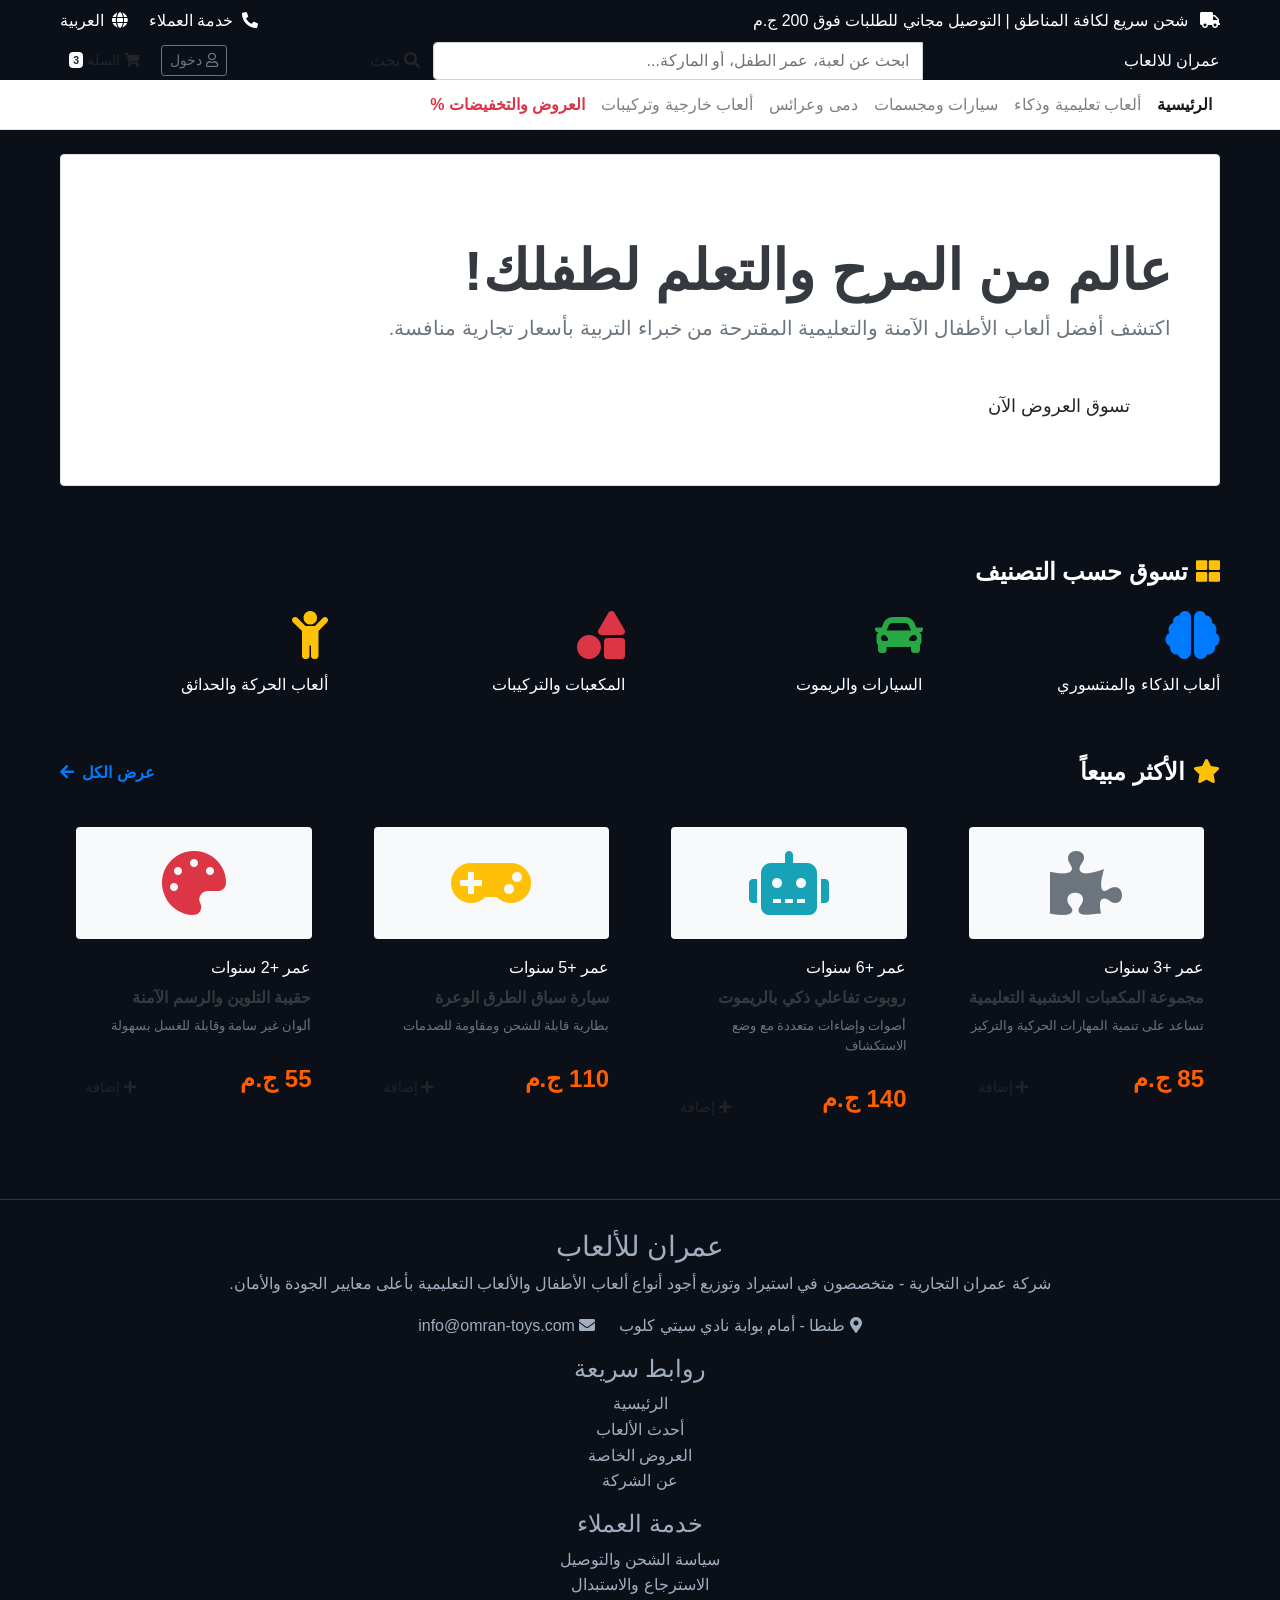
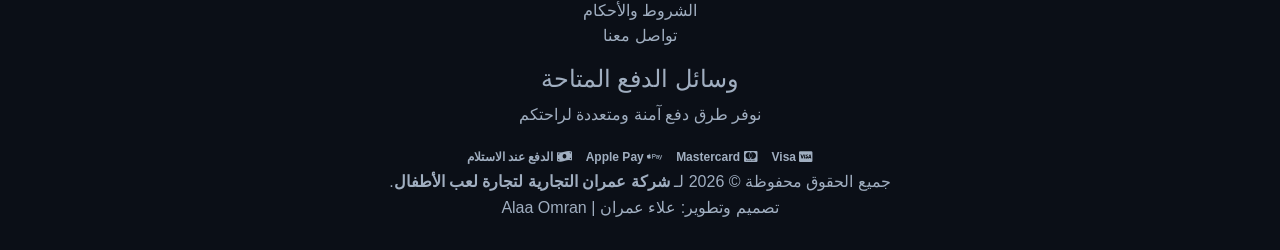
==== commit 76040c18: "Update index.html" ====
--- a/index.html
+++ b/index.html
@@ -20,7 +20,7 @@
   <div class="top-navbar py-2">
     <div class="container d-flex justify-content-between align-items-center">
       <div>
-        <i class="fas fa-truck ml-2"></i> شحن سريع لكافة المناطق | التوصيل مجاني للطلبات فوق 200 ر.س
+        <i class="fas fa-truck ml-2"></i> شحن سريع لكافة المناطق | التوصيل مجاني للطلبات فوق 200 ج.م
       </div>
       <div>
         <a href="#" class="text-white ml-3"><i class="fas fa-phone-alt ml-1"></i> خدمة العملاء</a>
@@ -156,7 +156,7 @@
             </div>
             <div>
               <div class="d-flex justify-content-between align-items-center mt-3">
-                <span class="product-price">85 ر.س</span>
+                <span class="product-price">85 ج.م</span>
                 <button class="btn btn-primary-custom btn-sm"><i class="fas fa-plus"></i> إضافة</button>
               </div>
             </div>
@@ -176,7 +176,7 @@
             </div>
             <div>
               <div class="d-flex justify-content-between align-items-center mt-3">
-                <span class="product-price">140 ر.س</span>
+                <span class="product-price">140 ج.م</span>
                 <button class="btn btn-primary-custom btn-sm"><i class="fas fa-plus"></i> إضافة</button>
               </div>
             </div>
@@ -196,7 +196,7 @@
             </div>
             <div>
               <div class="d-flex justify-content-between align-items-center mt-3">
-                <span class="product-price">110 ر.س</span>
+                <span class="product-price">110 ج.م</span>
                 <button class="btn btn-primary-custom btn-sm"><i class="fas fa-plus"></i> إضافة</button>
               </div>
             </div>
@@ -227,46 +227,67 @@
     </div>
   </section>
 
-  <!-- 7. الفوتر (تذييل الصفحة) -->
-  <footer class="footer-section pt-5 pb-3 mt-5">
-    <div class="container">
-      <div class="row">
-        <div class="col-md-4 mb-4">
-          <h5 class="font-weight-bold text-warning">شركة عمران التجارية</h5>
-          <p class="small text-light">شركة متخصصة في استيراد وتوزيع أجود أنواع لعب الأطفال الآمنة والتعليمية بأفضل معايير الجودة العالمية.</p>
-        </div>
-        <div class="col-md-2 mb-4">
-          <h6>روابط سريعة</h6>
-          <ul class="list-unstyled small">
-            <li><a href="#" class="text-white-50">من نحن</a></li>
-            <li><a href="#" class="text-white-50">سياسة الشحن</a></li>
-            <li><a href="#" class="text-white-50">الاسترجاع والاستبدال</a></li>
-            <li><a href="#" class="text-white-50">تواصل معنا</a></li>
-          </ul>
-        </div>
-        <div class="col-md-3 mb-4">
-          <h6>خدمة العملاء</h6>
-          <p class="small text-white-50 mb-1"><i class="fas fa-envelope ml-1"></i> info@omran-toys.com</p>
-          <p class="small text-white-50"><i class="fas fa-phone ml-1"></i> +966 9200 00000</p>
-        </div>
-        <div class="col-md-3 mb-4">
-          <h6>وسائل الدفع المتاحة</h6>
-          <div class="d-flex gap-2 text-white-50 fa-2x">
-            <i class="fab fa-cc-visa ml-2"></i>
-            <i class="fab fa-cc-mastercard ml-2"></i>
-            <i class="fab fa-cc-apple-pay"></i>
-          </div>
-        </div>
-      </div>
-      <hr class="border-secondary">
-      <div class="text-center small text-white-50">
-        جميع الحقوق محفوظة © 2026 لـ شركة عمران التجارية لتجارة لعب الأطفال.
-      </div>
-    </div>
-  </footer>
-
-  <!-- مكتبات جافا سكريبت الأساسية -->
-  <script src="https://code.jquery.com/jquery-3.5.1.min.js"></script>
-  <script src="https://cdn.jsdelivr.net/npm/bootstrap@4.6.2/dist/js/bootstrap.bundle.min.js"></script>
-</body>
-</html>
+<!-- ================= FOOTER SECTION ================= -->
+<footer class="main-footer">
+  <div class="footer-container">
+    <div class="footer-grid">
+      
+      <!-- العمود الأول: عن الشركة -->
+      <div class="footer-col brand-col">
+        <h3 class="footer-logo">عمران <span>للألعاب</span></h3>
+        <p class="brand-desc">
+          شركة عمران التجارية - متخصصون في استيراد وتوزيع أجود أنواع ألعاب الأطفال والألعاب التعليمية بأعلى معايير الجودة والأمان.
+        </p>
+        <div class="contact-info">
+          <p><i class="fas fa-map-marker-alt"></i> طنطا - أمام بوابة نادي سيتي كلوب</p>
+          <p><i class="fas fa-envelope"></i> info@omran-toys.com</p>
+        </div>
+      </div>
+
+      <!-- العمود الثاني: روابط سريعة -->
+      <div class="footer-col">
+        <h4 class="col-title">روابط سريعة</h4>
+        <ul class="footer-links">
+          <li><a href="index.html">الرئيسية</a></li>
+          <li><a href="#products">أحدث الألعاب</a></li>
+          <li><a href="#offers">العروض الخاصة</a></li>
+          <li><a href="#about">عن الشركة</a></li>
+        </ul>
+      </div>
+
+      <!-- العمود الثالث: خدمة العملاء -->
+      <div class="footer-col">
+        <h4 class="col-title">خدمة العملاء</h4>
+        <ul class="footer-links">
+          <li><a href="#">سياسة الشحن والتوصيل</a></li>
+          <li><a href="#">الاسترجاع والاستبدال</a></li>
+          <li><a href="#">الشروط والأحكام</a></li>
+          <li><a href="#">تواصل معنا</a></li>
+        </ul>
+      </div>
+
+      <!-- العمود الرابع: وسائل الدفع والثقة -->
+      <div class="footer-col">
+        <h4 class="col-title">وسائل الدفع المتاحة</h4>
+        <p class="payment-note">نوفر طرق دفع آمنة ومتعددة لراحتكم</p>
+        <div class="payment-badges">
+          <span class="badge"><i class="fab fa-cc-visa"></i> Visa</span>
+          <span class="badge"><i class="fab fa-cc-mastercard"></i> Mastercard</span>
+          <span class="badge"><i class="fab fa-apple-pay"></i> Apple Pay</span>
+          <span class="badge"><i class="fas fa-money-bill-wave"></i> الدفع عند الاستلام</span>
+        </div>
+      </div>
+
+    </div>
+
+    <!-- الشريط السفلي: الحقوق وحقوق التصميم -->
+    <div class="footer-bottom">
+      <div class="copyright">
+        جميع الحقوق محفوظة © 2026 لـ <strong>شركة عمران التجارية لتجارة لعب الأطفال</strong>.
+      </div>
+      <div class="designer-credit">
+        تصميم وتطوير: <a href="https://github.com/alaaomran2020" target="_blank" rel="noopener">علاء عمران | Alaa Omran</a>
+      </div>
+    </div>
+  </div>
+</footer>
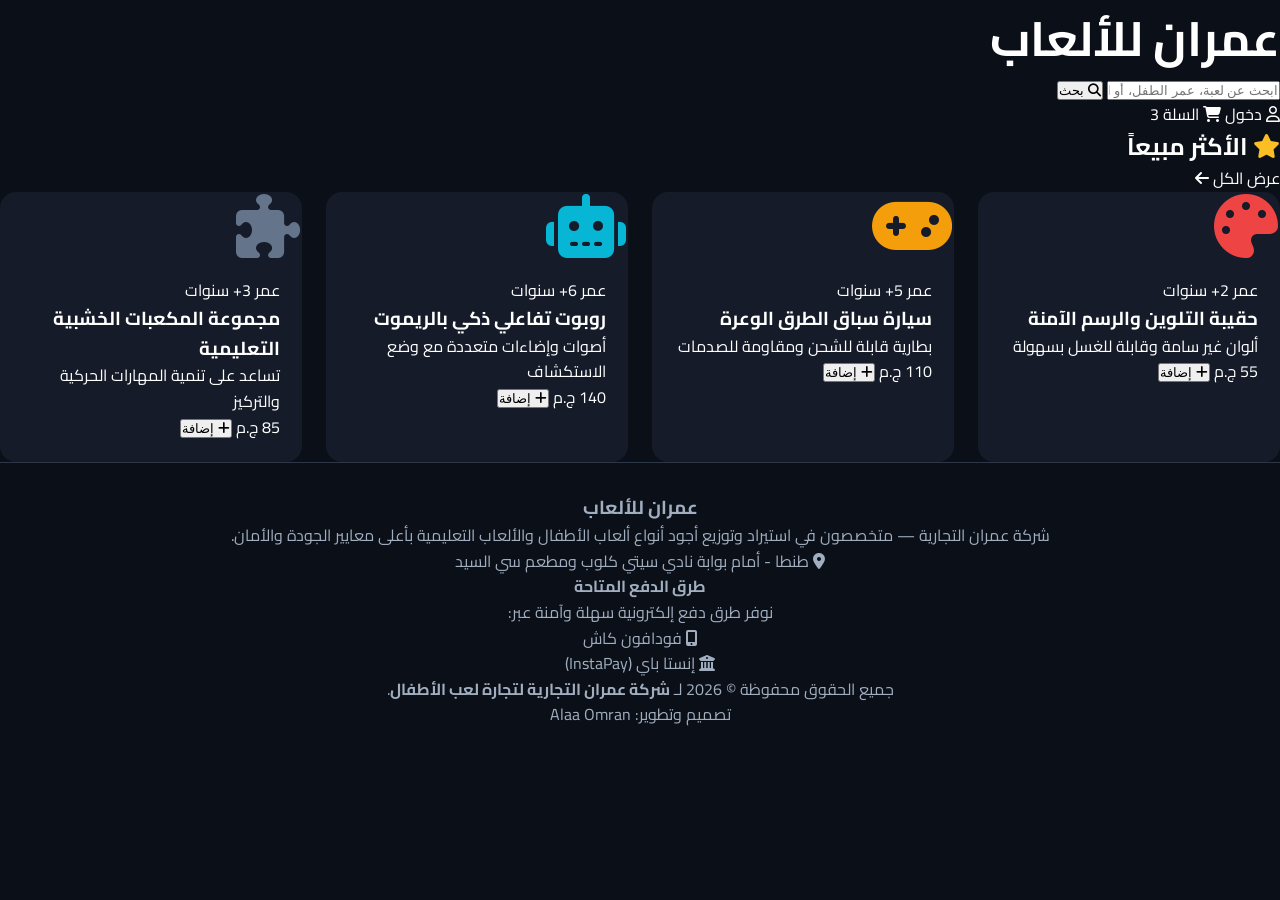
==== commit c5ae3fb7: "Update index.html" ====
--- a/index.html
+++ b/index.html
@@ -1,293 +1,173 @@
 <!DOCTYPE html>
 <html lang="ar" dir="rtl">
 <head>
-  <meta charset="UTF-8">
-  <meta name="viewport" content="width=device-width, initial-scale=1.0">
-  <title>شركة عمران التجارية | متجر ألعاب الأطفال</title>
-  
-  <!-- Bootstrap 4 CSS -->
-  <link rel="stylesheet" href="https://cdn.jsdelivr.net/npm/bootstrap@4.6.2/dist/css/bootstrap.min.css">
-  
-  <!-- FontAwesome للإيقونات -->
-  <link rel="stylesheet" href="https://cdnjs.cloudflare.com/ajax/libs/font-awesome/5.15.4/css/all.min.css">
-  
-  <!-- ملف التنسيقات الخاص بنا -->
-  <link rel="stylesheet" href="style.css">
+    <meta charset="UTF-8">
+    <meta name="viewport" content="width=device-width, initial-scale=1.0">
+    <meta name="description" content="شركة عمران التجارية - متخصصون في ألعاب الأطفال والألعاب التعليمية في طنطا.">
+    <title>عمران للألعاب | شركة عمران التجارية</title>
+    
+    <!-- خطوط جوجل (Cairo) لخط عربي عصري واحترافي -->
+    <link rel="preconnect" href="https://fonts.googleapis.com">
+    <link rel="preconnect" href="https://fonts.gstatic.com" crossorigin>
+    <link href="https://fonts.googleapis.com/css2?family=Cairo:wght@400;600;700;800&display=swap" rel="stylesheet">
+    
+    <!-- مكتبة الأيقونات (FontAwesome) -->
+    <link rel="stylesheet" href="https://cdnjs.cloudflare.com/ajax/libs/font-awesome/6.4.0/css/all.min.css">
+    
+    <!-- ملف التنسيقات الخاص بك -->
+    <link rel="stylesheet" href="style.css">
 </head>
 <body>
 
-  <!-- 1. شريط الإعلانات العلوي -->
-  <div class="top-navbar py-2">
-    <div class="container d-flex justify-content-between align-items-center">
-      <div>
-        <i class="fas fa-truck ml-2"></i> شحن سريع لكافة المناطق | التوصيل مجاني للطلبات فوق 200 ج.م
-      </div>
-      <div>
-        <a href="#" class="text-white ml-3"><i class="fas fa-phone-alt ml-1"></i> خدمة العملاء</a>
-        <a href="#" class="text-white"><i class="fas fa-globe ml-1"></i> العربية</a>
-      </div>
-    </div>
-  </div>
+    <!-- ================= HEADER SECTION (الرأس) ================= -->
+    <header class="main-header">
+        <div class="header-container">
+            <!-- الشعار -->
+            <a href="index.html" class="logo">
+                <h1>عمران <span>للألعاب</span></h1>
+            </a>
 
-  <!-- 2. الهيدر الرئيسي (اللوجو والبحث والسلة) -->
-  <header class="main-header sticky-top">
-    <div class="container">
-      <div class="row align-items-center">
-        <!-- الشعار -->
-        <div class="col-6 col-md-3">
-          <a href="#" class="brand-logo">
-            عمران <span>للالعاب</span>
-          </a>
+            <!-- شريط البحث -->
+            <div class="search-bar">
+                <input type="text" placeholder="ابحث عن لعبة، عمر الطفل، أو الماركة..." aria-label="بحث">
+                <button type="button"><i class="fas fa-search"></i> بحث</button>
+            </div>
+
+            <!-- أزرار المستخدم والسلة -->
+            <div class="user-actions">
+                <a href="#" class="btn-login"><i class="far fa-user"></i> دخول</a>
+                <a href="cart.html" class="btn-cart">
+                    <i class="fas fa-shopping-cart"></i> السلة
+                    <span class="cart-count">3</span>
+                </a>
+            </div>
         </div>
+    </header>
+
+    <!-- ================= MAIN CONTENT (المحتوى الرئيسي) ================= -->
+    <main class="products-container" id="products">
         
-        <!-- شريط البحث -->
-        <div class="col-12 col-md-6 my-2 my-md-0 order-3 order-md-2">
-          <div class="input-group">
-            <input type="text" class="form-control" placeholder="ابحث عن لعبة، عمر الطفل، أو الماركة...">
-            <div class="input-group-append">
-              <button class="btn btn-primary-custom" type="button">
-                <i class="fas fa-search"></i> بحث
-              </button>
-            </div>
-          </div>
+        <!-- عنوان القسم -->
+        <div class="section-header">
+            <h2><i class="fas fa-star" style="color: #fbbf24;"></i> الأكثر مبيعاً</h2>
+            <a href="#" class="view-all">عرض الكل <i class="fas fa-arrow-left"></i></a>
         </div>
 
-        <!-- أزرار الدخول والسلة -->
-        <div class="col-6 col-md-3 text-left order-2 order-md-3">
-          <a href="#" class="btn btn-outline-secondary btn-sm ml-2">
-            <i class="far fa-user"></i> دخول
-          </a>
-          <a href="#" class="btn btn-primary-custom btn-sm">
-            <i class="fas fa-shopping-cart"></i> السلة <span class="badge badge-light">3</span>
-          </a>
+        <!-- شبكة المنتجات -->
+        <div class="products-grid">
+            
+            <!-- المنتج 1 -->
+            <div class="product-card">
+                <div class="product-img">
+                    <i class="fas fa-palette fa-4x" style="color: #ef4444;"></i>
+                </div>
+                <div class="product-info">
+                    <span class="age-tag">عمر 2+ سنوات</span>
+                    <h3>حقيبة التلوين والرسم الآمنة</h3>
+                    <p class="desc">ألوان غير سامة وقابلة للغسل بسهولة</p>
+                    <div class="price-row">
+                        <span class="price">55 ج.م</span>
+                        <button class="add-cart-btn"><i class="fas fa-plus"></i> إضافة</button>
+                    </div>
+                </div>
+            </div>
+
+            <!-- المنتج 2 -->
+            <div class="product-card">
+                <div class="product-img">
+                    <i class="fas fa-gamepad fa-4x" style="color: #f59e0b;"></i>
+                </div>
+                <div class="product-info">
+                    <span class="age-tag">عمر 5+ سنوات</span>
+                    <h3>سيارة سباق الطرق الوعرة</h3>
+                    <p class="desc">بطارية قابلة للشحن ومقاومة للصدمات</p>
+                    <div class="price-row">
+                        <span class="price">110 ج.م</span>
+                        <button class="add-cart-btn"><i class="fas fa-plus"></i> إضافة</button>
+                    </div>
+                </div>
+            </div>
+
+            <!-- المنتج 3 -->
+            <div class="product-card">
+                <div class="product-img">
+                    <i class="fas fa-robot fa-4x" style="color: #06b6d4;"></i>
+                </div>
+                <div class="product-info">
+                    <span class="age-tag">عمر 6+ سنوات</span>
+                    <h3>روبوت تفاعلي ذكي بالريموت</h3>
+                    <p class="desc">أصوات وإضاءات متعددة مع وضع الاستكشاف</p>
+                    <div class="price-row">
+                        <span class="price">140 ج.م</span>
+                        <button class="add-cart-btn"><i class="fas fa-plus"></i> إضافة</button>
+                    </div>
+                </div>
+            </div>
+
+            <!-- المنتج 4 -->
+            <div class="product-card">
+                <div class="product-img">
+                    <i class="fas fa-puzzle-piece fa-4x" style="color: #64748b;"></i>
+                </div>
+                <div class="product-info">
+                    <span class="age-tag">عمر 3+ سنوات</span>
+                    <h3>مجموعة المكعبات الخشبية التعليمية</h3>
+                    <p class="desc">تساعد على تنمية المهارات الحركية والتركيز</p>
+                    <div class="price-row">
+                        <span class="price">85 ج.م</span>
+                        <button class="add-cart-btn"><i class="fas fa-plus"></i> إضافة</button>
+                    </div>
+                </div>
+            </div>
+
         </div>
-      </div>
-    </div>
-  </header>
+    </main>
 
-  <!-- 3. قائمة التصفح -->
-  <nav class="navbar navbar-expand-lg navbar-light bg-white border-bottom py-1">
-    <div class="container">
-      <button class="navbar-toggler" type="button" data-toggle="collapse" data-target="#mainNav">
-        <span class="navbar-toggler-icon"></span>
-      </button>
-      <div class="collapse navbar-collapse" id="mainNav">
-        <ul class="navbar-nav right-auto">
-          <li class="nav-item active"><a class="nav-link font-weight-bold" href="#">الرئيسية</a></li>
-          <li class="nav-item"><a class="nav-link" href="#">ألعاب تعليمية وذكاء</a></li>
-          <li class="nav-item"><a class="nav-link" href="#">سيارات ومجسمات</a></li>
-          <li class="nav-item"><a class="nav-link" href="#">دمى وعرائس</a></li>
-          <li class="nav-item"><a class="nav-link" href="#">ألعاب خارجية وتركيبات</a></li>
-          <li class="nav-item"><a class="nav-link text-danger font-weight-bold" href="#">العروض والتخفيضات %</a></li>
-        </ul>
-      </div>
-    </div>
-  </nav>
+    <!-- ================= FOOTER SECTION (التذييل) ================= -->
+    <footer class="main-footer">
+        <div class="footer-container">
+            <div class="footer-grid">
+                
+                <!-- العمود الأول: هُوية الشركة والعنوان -->
+                <div class="footer-col brand-col">
+                    <h3 class="footer-logo">عمران <span>للألعاب</span></h3>
+                    <p class="brand-desc">
+                        شركة عمران التجارية — متخصصون في استيراد وتوزيع أجود أنواع ألعاب الأطفال والألعاب التعليمية بأعلى معايير الجودة والأمان.
+                    </p>
+                    <div class="contact-info">
+                        <p><i class="fas fa-map-marker-alt"></i> طنطا - أمام بوابة نادي سيتي كلوب ومطعم سي السيد</p>
+                    </div>
+                </div>
 
-  <!-- 4. البانر الرئيسي (Hero Banner) -->
-  <section class="py-4">
-    <div class="container">
-      <div class="jumbotron bg-white border rounded p-4 p-md-5 d-flex align-items-center justify-content-between">
-        <div>
-          <span class="badge-tag mb-2 d-inline-block">تشكيلة الموسم الجديد</span>
-          <h1 class="display-4 font-weight-bold text-dark">عالم من المرح والتعلم لطفلك!</h1>
-          <p class="lead text-muted">اكتشف أفضل ألعاب الأطفال الآمنة والتعليمية المقترحة من خبراء التربية بأسعار تجارية منافسة.</p>
-          <a class="btn btn-primary-custom btn-lg mt-3" href="#" role="button">تسوق العروض الآن</a>
+                <!-- العمود الثاني: طرق الدفع المتاحة -->
+                <div class="footer-col payment-col">
+                    <h4 class="col-title">طرق الدفع المتاحة</h4>
+                    <p class="payment-note">نوفر طرق دفع إلكترونية سهلة وآمنة عبر:</p>
+                    <div class="payment-badges">
+                        <div class="badge vodafone-badge">
+                            <i class="fas fa-mobile-alt"></i> فودافون كاش
+                        </div>
+                        <div class="badge instapay-badge">
+                            <i class="fas fa-university"></i> إنستا باي (InstaPay)
+                        </div>
+                    </div>
+                </div>
+
+            </div>
+
+            <!-- الشريط السفلي: الحقوق وحقوق التصميم -->
+            <div class="footer-bottom">
+                <div class="copyright">
+                    جميع الحقوق محفوظة © 2026 لـ <strong>شركة عمران التجارية لتجارة لعب الأطفال</strong>.
+                </div>
+                <div class="designer-credit">
+                    تصميم وتطوير: <span>Alaa Omran</span>
+                </div>
+            </div>
         </div>
-        <div class="d-none d-md-block text-center">
-          <i class="fas fa-cubes fa-10x" style="color: var(--primary-color); opacity: 0.8;"></i>
-        </div>
-      </div>
-    </div>
-  </section>
+    </footer>
 
-  <!-- 5. أقسام التصنيفات -->
-  <section class="py-3">
-    <div class="container">
-      <h4 class="font-weight-bold mb-4"><i class="fas fa-th-large text-warning ml-2"></i>تسوق حسب التصنيف</h4>
-      <div class="row">
-        <div class="col-6 col-md-3 mb-3">
-          <div class="category-card">
-            <i class="fas fa-brain fa-3x text-primary mb-3"></i>
-            <h6>ألعاب الذكاء والمنتسوري</h6>
-          </div>
-        </div>
-        <div class="col-6 col-md-3 mb-3">
-          <div class="category-card">
-            <i class="fas fa-car fa-3x text-success mb-3"></i>
-            <h6>السيارات والريموت</h6>
-          </div>
-        </div>
-        <div class="col-6 col-md-3 mb-3">
-          <div class="category-card">
-            <i class="fas fa-shapes fa-3x text-danger mb-3"></i>
-            <h6>المكعبات والتركيبات</h6>
-          </div>
-        </div>
-        <div class="col-6 col-md-3 mb-3">
-          <div class="category-card">
-            <i class="fas fa-child fa-3x text-warning mb-3"></i>
-            <h6>ألعاب الحركة والحدائق</h6>
-          </div>
-        </div>
-      </div>
-    </div>
-  </section>
-
-  <!-- 6. المنتجات الأكثر مبيعاً -->
-  <section class="py-4">
-    <div class="container">
-      <div class="d-flex justify-content-between align-items-center mb-4">
-        <h4 class="font-weight-bold mb-0"><i class="fas fa-star text-warning ml-2"></i>الأكثر مبيعاً</h4>
-        <a href="#" class="text-primary font-weight-bold">عرض الكل <i class="fas fa-arrow-left mr-1"></i></a>
-      </div>
-
-      <div class="row">
-        <!-- منتج 1 -->
-        <div class="col-6 col-md-3 mb-4">
-          <div class="card-product p-3 d-flex flex-column justify-content-between">
-            <div>
-              <div class="text-center py-4 bg-light rounded mb-3">
-                <i class="fas fa-puzzle-piece fa-4x text-secondary"></i>
-              </div>
-              <span class="badge-tag">عمر +3 سنوات</span>
-              <h6 class="mt-2 font-weight-bold text-dark">مجموعة المكعبات الخشبية التعليمية</h6>
-              <p class="small text-muted mb-2">تساعد على تنمية المهارات الحركية والتركيز</p>
-            </div>
-            <div>
-              <div class="d-flex justify-content-between align-items-center mt-3">
-                <span class="product-price">85 ج.م</span>
-                <button class="btn btn-primary-custom btn-sm"><i class="fas fa-plus"></i> إضافة</button>
-              </div>
-            </div>
-          </div>
-        </div>
-
-        <!-- منتج 2 -->
-        <div class="col-6 col-md-3 mb-4">
-          <div class="card-product p-3 d-flex flex-column justify-content-between">
-            <div>
-              <div class="text-center py-4 bg-light rounded mb-3">
-                <i class="fas fa-robot fa-4x text-info"></i>
-              </div>
-              <span class="badge-tag">عمر +6 سنوات</span>
-              <h6 class="mt-2 font-weight-bold text-dark">روبوت تفاعلي ذكي بالريموت</h6>
-              <p class="small text-muted mb-2">أصوات وإضاءات متعددة مع وضع الاستكشاف</p>
-            </div>
-            <div>
-              <div class="d-flex justify-content-between align-items-center mt-3">
-                <span class="product-price">140 ج.م</span>
-                <button class="btn btn-primary-custom btn-sm"><i class="fas fa-plus"></i> إضافة</button>
-              </div>
-            </div>
-          </div>
-        </div>
-
-        <!-- منتج 3 -->
-        <div class="col-6 col-md-3 mb-4">
-          <div class="card-product p-3 d-flex flex-column justify-content-between">
-            <div>
-              <div class="text-center py-4 bg-light rounded mb-3">
-                <i class="fas fa-gamepad fa-4x text-warning"></i>
-              </div>
-              <span class="badge-tag">عمر +5 سنوات</span>
-              <h6 class="mt-2 font-weight-bold text-dark">سيارة سباق الطرق الوعرة</h6>
-              <p class="small text-muted mb-2">بطارية قابلة للشحن ومقاومة للصدمات</p>
-            </div>
-            <div>
-              <div class="d-flex justify-content-between align-items-center mt-3">
-                <span class="product-price">110 ج.م</span>
-                <button class="btn btn-primary-custom btn-sm"><i class="fas fa-plus"></i> إضافة</button>
-              </div>
-            </div>
-          </div>
-        </div>
-
-        <!-- منتج 4 -->
-        <div class="col-6 col-md-3 mb-4">
-          <div class="card-product p-3 d-flex flex-column justify-content-between">
-            <div>
-              <div class="text-center py-4 bg-light rounded mb-3">
-                <i class="fas fa-palette fa-4x text-danger"></i>
-              </div>
-              <span class="badge-tag">عمر +2 سنوات</span>
-              <h6 class="mt-2 font-weight-bold text-dark">حقيبة التلوين والرسم الآمنة</h6>
-              <p class="small text-muted mb-2">ألوان غير سامة وقابلة للغسل بسهولة</p>
-            </div>
-            <div>
-              <div class="d-flex justify-content-between align-items-center mt-3">
-                <span class="product-price">55 ج.م</span>
-                <button class="btn btn-primary-custom btn-sm"><i class="fas fa-plus"></i> إضافة</button>
-              </div>
-            </div>
-          </div>
-        </div>
-
-      </div>
-    </div>
-  </section>
-
-<!-- ================= FOOTER SECTION ================= -->
-<footer class="main-footer">
-  <div class="footer-container">
-    <div class="footer-grid">
-      
-      <!-- العمود الأول: عن الشركة -->
-      <div class="footer-col brand-col">
-        <h3 class="footer-logo">عمران <span>للألعاب</span></h3>
-        <p class="brand-desc">
-          شركة عمران التجارية - متخصصون في استيراد وتوزيع أجود أنواع ألعاب الأطفال والألعاب التعليمية بأعلى معايير الجودة والأمان.
-        </p>
-        <div class="contact-info">
-          <p><i class="fas fa-map-marker-alt"></i> طنطا - أمام بوابة نادي سيتي كلوب</p>
-          <p><i class="fas fa-envelope"></i> info@omran-toys.com</p>
-        </div>
-      </div>
-
-      <!-- العمود الثاني: روابط سريعة -->
-      <div class="footer-col">
-        <h4 class="col-title">روابط سريعة</h4>
-        <ul class="footer-links">
-          <li><a href="index.html">الرئيسية</a></li>
-          <li><a href="#products">أحدث الألعاب</a></li>
-          <li><a href="#offers">العروض الخاصة</a></li>
-          <li><a href="#about">عن الشركة</a></li>
-        </ul>
-      </div>
-
-      <!-- العمود الثالث: خدمة العملاء -->
-      <div class="footer-col">
-        <h4 class="col-title">خدمة العملاء</h4>
-        <ul class="footer-links">
-          <li><a href="#">سياسة الشحن والتوصيل</a></li>
-          <li><a href="#">الاسترجاع والاستبدال</a></li>
-          <li><a href="#">الشروط والأحكام</a></li>
-          <li><a href="#">تواصل معنا</a></li>
-        </ul>
-      </div>
-
-      <!-- العمود الرابع: وسائل الدفع والثقة -->
-      <div class="footer-col">
-        <h4 class="col-title">وسائل الدفع المتاحة</h4>
-        <p class="payment-note">نوفر طرق دفع آمنة ومتعددة لراحتكم</p>
-        <div class="payment-badges">
-          <span class="badge"><i class="fab fa-cc-visa"></i> Visa</span>
-          <span class="badge"><i class="fab fa-cc-mastercard"></i> Mastercard</span>
-          <span class="badge"><i class="fab fa-apple-pay"></i> Apple Pay</span>
-          <span class="badge"><i class="fas fa-money-bill-wave"></i> الدفع عند الاستلام</span>
-        </div>
-      </div>
-
-    </div>
-
-    <!-- الشريط السفلي: الحقوق وحقوق التصميم -->
-    <div class="footer-bottom">
-      <div class="copyright">
-        جميع الحقوق محفوظة © 2026 لـ <strong>شركة عمران التجارية لتجارة لعب الأطفال</strong>.
-      </div>
-      <div class="designer-credit">
-        تصميم وتطوير: <a href="https://github.com/alaaomran2020" target="_blank" rel="noopener">علاء عمران | Alaa Omran</a>
-      </div>
-    </div>
-  </div>
-</footer>
+    <!-- ملف الجافاسكريبت الخاص بك -->
+    <script src="script.js"></script>
+</body>
+</html>
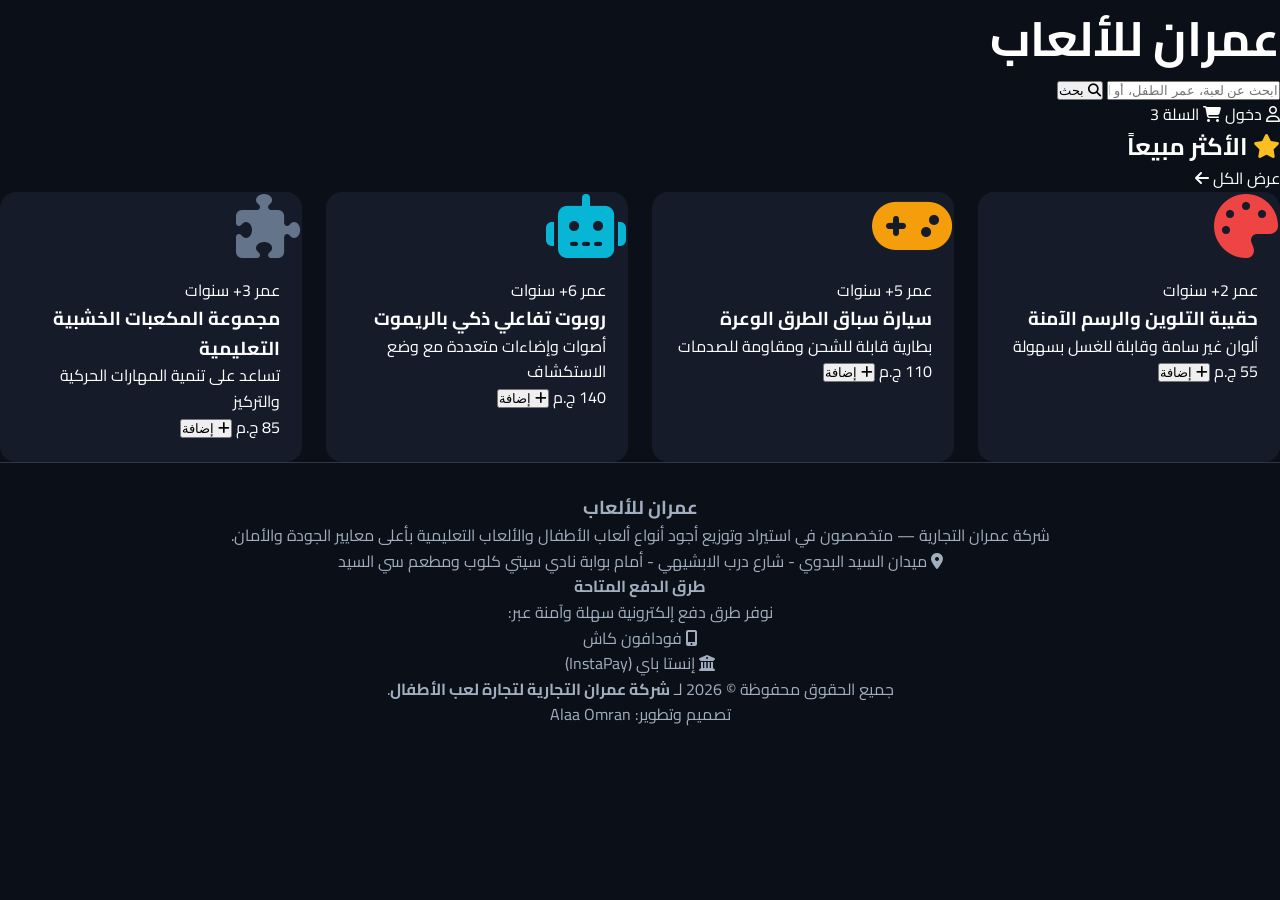
==== commit d9accddc: "Update index.html" ====
--- a/index.html
+++ b/index.html
@@ -6,34 +6,25 @@
     <meta name="description" content="شركة عمران التجارية - متخصصون في ألعاب الأطفال والألعاب التعليمية في طنطا.">
     <title>عمران للألعاب | شركة عمران التجارية</title>
     
-    <!-- خطوط جوجل (Cairo) لخط عربي عصري واحترافي -->
     <link rel="preconnect" href="https://fonts.googleapis.com">
     <link rel="preconnect" href="https://fonts.gstatic.com" crossorigin>
     <link href="https://fonts.googleapis.com/css2?family=Cairo:wght@400;600;700;800&display=swap" rel="stylesheet">
-    
-    <!-- مكتبة الأيقونات (FontAwesome) -->
     <link rel="stylesheet" href="https://cdnjs.cloudflare.com/ajax/libs/font-awesome/6.4.0/css/all.min.css">
-    
-    <!-- ملف التنسيقات الخاص بك -->
     <link rel="stylesheet" href="style.css">
 </head>
 <body>
 
-    <!-- ================= HEADER SECTION (الرأس) ================= -->
     <header class="main-header">
         <div class="header-container">
-            <!-- الشعار -->
             <a href="index.html" class="logo">
                 <h1>عمران <span>للألعاب</span></h1>
             </a>
 
-            <!-- شريط البحث -->
             <div class="search-bar">
                 <input type="text" placeholder="ابحث عن لعبة، عمر الطفل، أو الماركة..." aria-label="بحث">
                 <button type="button"><i class="fas fa-search"></i> بحث</button>
             </div>
 
-            <!-- أزرار المستخدم والسلة -->
             <div class="user-actions">
                 <a href="#" class="btn-login"><i class="far fa-user"></i> دخول</a>
                 <a href="cart.html" class="btn-cart">
@@ -44,19 +35,13 @@
         </div>
     </header>
 
-    <!-- ================= MAIN CONTENT (المحتوى الرئيسي) ================= -->
     <main class="products-container" id="products">
-        
-        <!-- عنوان القسم -->
         <div class="section-header">
             <h2><i class="fas fa-star" style="color: #fbbf24;"></i> الأكثر مبيعاً</h2>
             <a href="#" class="view-all">عرض الكل <i class="fas fa-arrow-left"></i></a>
         </div>
 
-        <!-- شبكة المنتجات -->
         <div class="products-grid">
-            
-            <!-- المنتج 1 -->
             <div class="product-card">
                 <div class="product-img">
                     <i class="fas fa-palette fa-4x" style="color: #ef4444;"></i>
@@ -72,7 +57,6 @@
                 </div>
             </div>
 
-            <!-- المنتج 2 -->
             <div class="product-card">
                 <div class="product-img">
                     <i class="fas fa-gamepad fa-4x" style="color: #f59e0b;"></i>
@@ -88,7 +72,6 @@
                 </div>
             </div>
 
-            <!-- المنتج 3 -->
             <div class="product-card">
                 <div class="product-img">
                     <i class="fas fa-robot fa-4x" style="color: #06b6d4;"></i>
@@ -104,7 +87,6 @@
                 </div>
             </div>
 
-            <!-- المنتج 4 -->
             <div class="product-card">
                 <div class="product-img">
                     <i class="fas fa-puzzle-piece fa-4x" style="color: #64748b;"></i>
@@ -119,27 +101,22 @@
                     </div>
                 </div>
             </div>
-
         </div>
     </main>
 
-    <!-- ================= FOOTER SECTION (التذييل) ================= -->
     <footer class="main-footer">
         <div class="footer-container">
             <div class="footer-grid">
-                
-                <!-- العمود الأول: هُوية الشركة والعنوان -->
                 <div class="footer-col brand-col">
                     <h3 class="footer-logo">عمران <span>للألعاب</span></h3>
                     <p class="brand-desc">
                         شركة عمران التجارية — متخصصون في استيراد وتوزيع أجود أنواع ألعاب الأطفال والألعاب التعليمية بأعلى معايير الجودة والأمان.
                     </p>
                     <div class="contact-info">
-                        <p><i class="fas fa-map-marker-alt"></i> طنطا - أمام بوابة نادي سيتي كلوب ومطعم سي السيد</p>
+                        <p><i class="fas fa-map-marker-alt"></i> ميدان السيد البدوي - شارع درب الابشيهي - أمام بوابة نادي سيتي كلوب ومطعم سي السيد</p>
                     </div>
                 </div>
 
-                <!-- العمود الثاني: طرق الدفع المتاحة -->
                 <div class="footer-col payment-col">
                     <h4 class="col-title">طرق الدفع المتاحة</h4>
                     <p class="payment-note">نوفر طرق دفع إلكترونية سهلة وآمنة عبر:</p>
@@ -152,10 +129,8 @@
                         </div>
                     </div>
                 </div>
-
             </div>
 
-            <!-- الشريط السفلي: الحقوق وحقوق التصميم -->
             <div class="footer-bottom">
                 <div class="copyright">
                     جميع الحقوق محفوظة © 2026 لـ <strong>شركة عمران التجارية لتجارة لعب الأطفال</strong>.
@@ -167,7 +142,6 @@
         </div>
     </footer>
 
-    <!-- ملف الجافاسكريبت الخاص بك -->
     <script src="script.js"></script>
 </body>
 </html>
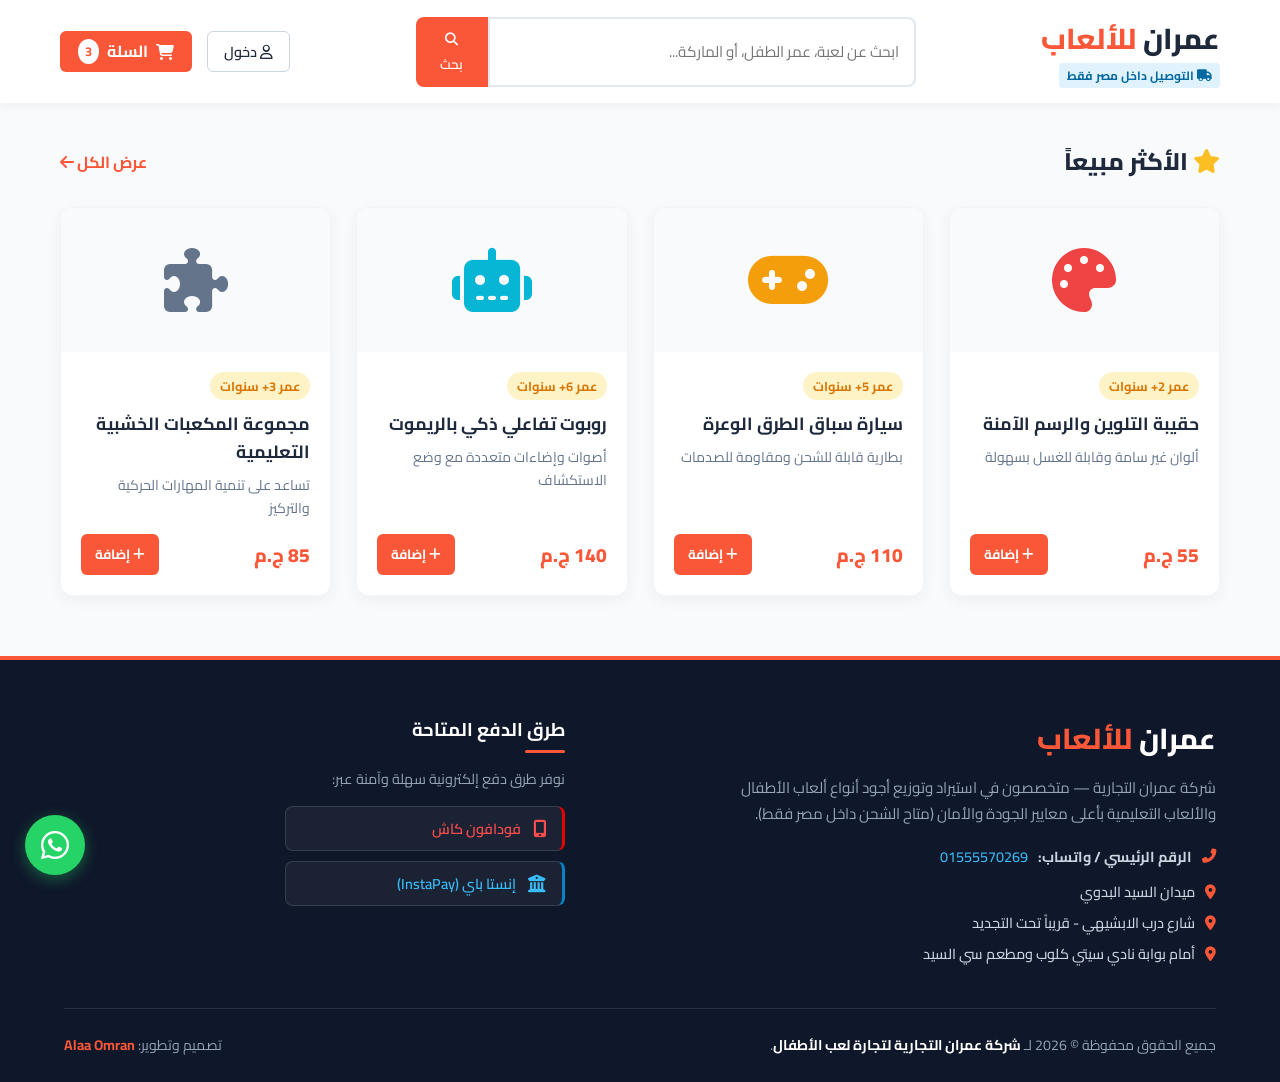
==== commit 9f5fc675: "Update index.html" ====
--- a/index.html
+++ b/index.html
@@ -3,21 +3,473 @@
 <head>
     <meta charset="UTF-8">
     <meta name="viewport" content="width=device-width, initial-scale=1.0">
-    <meta name="description" content="شركة عمران التجارية - متخصصون في ألعاب الأطفال والألعاب التعليمية في طنطا.">
+    <meta name="description" content="شركة عمران التجارية - متخصصون في استيراد وتوزيع ألعاب الأطفال والألعاب التعليمية في طنطا، التوصيل داخل مصر فقط.">
     <title>عمران للألعاب | شركة عمران التجارية</title>
     
+    <!-- خطوط جوجل (Cairo) -->
     <link rel="preconnect" href="https://fonts.googleapis.com">
     <link rel="preconnect" href="https://fonts.gstatic.com" crossorigin>
     <link href="https://fonts.googleapis.com/css2?family=Cairo:wght@400;600;700;800&display=swap" rel="stylesheet">
+    
+    <!-- مكتبة الأيقونات (FontAwesome) -->
     <link rel="stylesheet" href="https://cdnjs.cloudflare.com/ajax/libs/font-awesome/6.4.0/css/all.min.css">
-    <link rel="stylesheet" href="style.css">
+    
+    <style>
+        /* ================= GLOBAL STYLES ================= */
+        * {
+            box-sizing: border-box;
+            margin: 0;
+            padding: 0;
+        }
+
+        body {
+            font-family: 'Cairo', sans-serif;
+            background-color: #f8fafc;
+            color: #1e293b;
+            direction: rtl;
+            line-height: 1.6;
+        }
+
+        a {
+            text-decoration: none;
+            color: inherit;
+        }
+
+        /* ================= HEADER STYLES ================= */
+        .main-header {
+            background-color: #ffffff;
+            box-shadow: 0 2px 10px rgba(0,0,0,0.05);
+            position: sticky;
+            top: 0;
+            z-index: 100;
+        }
+
+        .header-container {
+            max-width: 1200px;
+            margin: 0 auto;
+            padding: 15px 20px;
+            display: flex;
+            align-items: center;
+            justify-content: space-between;
+            gap: 20px;
+            flex-wrap: wrap;
+        }
+
+        .logo h1 {
+            font-size: 1.8rem;
+            font-weight: 800;
+            color: #1e293b;
+        }
+
+        .logo h1 span {
+            color: #f95738;
+        }
+
+        .egypt-badge {
+            font-size: 0.75rem;
+            background-color: #e0f2fe;
+            color: #0369a1;
+            padding: 3px 8px;
+            border-radius: 4px;
+            font-weight: 700;
+            margin-top: 2px;
+            display: inline-block;
+        }
+
+        .search-bar {
+            display: flex;
+            flex: 1;
+            max-width: 500px;
+        }
+
+        .search-bar input {
+            width: 100%;
+            padding: 10px 15px;
+            border: 2px solid #e2e8f0;
+            border-radius: 0 8px 8px 0;
+            font-family: inherit;
+            font-size: 0.95rem;
+            outline: none;
+        }
+
+        .search-bar input:focus {
+            border-color: #f95738;
+        }
+
+        .search-bar button {
+            background-color: #f95738;
+            color: white;
+            border: none;
+            padding: 10px 20px;
+            border-radius: 8px 0 0 8px;
+            cursor: pointer;
+            font-family: inherit;
+            font-weight: 600;
+            transition: background 0.3s;
+        }
+
+        .search-bar button:hover {
+            background-color: #e04324;
+        }
+
+        .user-actions {
+            display: flex;
+            align-items: center;
+            gap: 15px;
+        }
+
+        .btn-login {
+            padding: 8px 16px;
+            border: 1px solid #cbd5e1;
+            border-radius: 6px;
+            font-weight: 600;
+            font-size: 0.9rem;
+        }
+
+        .btn-cart {
+            background-color: #f95738;
+            color: white;
+            padding: 8px 18px;
+            border-radius: 6px;
+            font-weight: 700;
+            display: flex;
+            align-items: center;
+            gap: 8px;
+        }
+
+        .cart-count {
+            background-color: #ffffff;
+            color: #f95738;
+            border-radius: 50%;
+            padding: 2px 7px;
+            font-size: 0.8rem;
+        }
+
+        /* ================= MAIN PRODUCTS ================= */
+        .products-container {
+            max-width: 1200px;
+            margin: 40px auto;
+            padding: 0 20px;
+        }
+
+        .section-header {
+            display: flex;
+            justify-content: space-between;
+            align-items: center;
+            margin-bottom: 25px;
+        }
+
+        .section-header h2 {
+            font-size: 1.5rem;
+            font-weight: 800;
+        }
+
+        .view-all {
+            color: #f95738;
+            font-weight: 700;
+        }
+
+        .products-grid {
+            display: grid;
+            grid-template-columns: repeat(auto-fill, minmax(240px, 1fr));
+            gap: 25px;
+        }
+
+        .product-card {
+            background: #ffffff;
+            border-radius: 12px;
+            overflow: hidden;
+            box-shadow: 0 4px 15px rgba(0,0,0,0.05);
+            transition: transform 0.3s, box-shadow 0.3s;
+            border: 1px solid #f1f5f9;
+            display: flex;
+            flex-direction: column;
+        }
+
+        .product-card:hover {
+            transform: translateY(-5px);
+            box-shadow: 0 8px 25px rgba(0,0,0,0.1);
+        }
+
+        .product-img {
+            background-color: #f8fafc;
+            padding: 40px 20px;
+            text-align: center;
+        }
+
+        .product-info {
+            padding: 20px;
+            display: flex;
+            flex-direction: column;
+            flex: 1;
+        }
+
+        .age-tag {
+            background-color: #fef3c7;
+            color: #d97706;
+            font-size: 0.8rem;
+            font-weight: 700;
+            padding: 4px 10px;
+            border-radius: 20px;
+            width: fit-content;
+            margin-bottom: 10px;
+        }
+
+        .product-info h3 {
+            font-size: 1.1rem;
+            margin-bottom: 8px;
+            font-weight: 700;
+        }
+
+        .product-info .desc {
+            font-size: 0.88rem;
+            color: #64748b;
+            margin-bottom: 15px;
+            flex: 1;
+        }
+
+        .price-row {
+            display: flex;
+            justify-content: space-between;
+            align-items: center;
+            margin-top: auto;
+        }
+
+        .price {
+            font-size: 1.2rem;
+            font-weight: 800;
+            color: #f95738;
+        }
+
+        .add-cart-btn {
+            background-color: #f95738;
+            color: white;
+            border: none;
+            padding: 8px 14px;
+            border-radius: 6px;
+            cursor: pointer;
+            font-family: inherit;
+            font-weight: 700;
+            transition: background 0.2s;
+        }
+
+        .add-cart-btn:hover {
+            background-color: #e04324;
+        }
+
+        /* ================= FOOTER STYLES ================= */
+        .main-footer {
+            background-color: #0f172a;
+            color: #f8fafc;
+            padding: 55px 0 25px 0;
+            border-top: 4px solid #f95738;
+            margin-top: 60px;
+        }
+
+        .footer-container {
+            max-width: 1200px;
+            margin: 0 auto;
+            padding: 0 24px;
+        }
+
+        .footer-grid {
+            display: grid;
+            grid-template-columns: 1.2fr 1fr;
+            gap: 50px;
+            padding-bottom: 35px;
+            border-bottom: 1px solid rgba(255, 255, 255, 0.1);
+            align-items: start;
+        }
+
+        .footer-logo {
+            font-size: 1.8rem;
+            font-weight: 800;
+            color: #ffffff;
+            margin-bottom: 14px;
+        }
+
+        .footer-logo span {
+            color: #f95738;
+        }
+
+        .brand-desc {
+            font-size: 0.95rem;
+            line-height: 1.7;
+            color: #94a3b8;
+            margin-bottom: 18px;
+            max-width: 500px;
+        }
+
+        .contact-info p {
+            font-size: 0.9rem;
+            color: #cbd5e1;
+            display: flex;
+            align-items: center;
+            gap: 10px;
+            font-weight: 500;
+            margin-bottom: 8px;
+        }
+
+        .contact-info i {
+            color: #f95738;
+        }
+
+        .col-title {
+            color: #ffffff;
+            font-size: 1.15rem;
+            font-weight: 700;
+            margin-bottom: 14px;
+            position: relative;
+            padding-bottom: 8px;
+        }
+
+        .col-title::after {
+            content: '';
+            position: absolute;
+            bottom: 0;
+            right: 0;
+            width: 40px;
+            height: 3px;
+            background-color: #f95738;
+            border-radius: 2px;
+        }
+
+        .payment-note {
+            font-size: 0.9rem;
+            color: #94a3b8;
+            margin-bottom: 16px;
+        }
+
+        .payment-badges {
+            display: flex;
+            flex-direction: column;
+            gap: 10px;
+            max-width: 280px;
+        }
+
+        .badge {
+            display: flex;
+            align-items: center;
+            gap: 12px;
+            padding: 10px 16px;
+            border-radius: 8px;
+            font-size: 0.9rem;
+            font-weight: 600;
+            background: rgba(255, 255, 255, 0.05);
+            border: 1px solid rgba(255, 255, 255, 0.12);
+        }
+
+        .badge i {
+            font-size: 1.1rem;
+        }
+
+        .vodafone-badge {
+            color: #ff4d4d;
+            border-right: 3px solid #e60000;
+        }
+
+        .instapay-badge {
+            color: #38bdf8;
+            border-right: 3px solid #0284c7;
+        }
+
+        .footer-bottom {
+            display: flex;
+            justify-content: space-between;
+            align-items: center;
+            flex-wrap: wrap;
+            padding-top: 25px;
+            font-size: 0.88rem;
+            color: #94a3b8;
+            gap: 15px;
+        }
+
+        .footer-bottom strong {
+            color: #ffffff;
+        }
+
+        .designer-credit span {
+            color: #f95738;
+            font-weight: 700;
+        }
+
+        /* ================= WHATSAPP FLOATING BUTTON ================= */
+        .whatsapp-float {
+            position: fixed;
+            bottom: 25px;
+            left: 25px;
+            background-color: #25d366;
+            color: #ffffff;
+            width: 60px;
+            height: 60px;
+            border-radius: 50%;
+            text-align: center;
+            font-size: 32px;
+            box-shadow: 0 4px 15px rgba(37, 211, 102, 0.4);
+            z-index: 1000;
+            display: flex;
+            align-items: center;
+            justify-content: center;
+            transition: all 0.3s ease;
+            animation: pulse-wa 2s infinite;
+        }
+
+        .whatsapp-float:hover {
+            background-color: #20ba5a;
+            transform: scale(1.1);
+            color: #ffffff;
+        }
+
+        @keyframes pulse-wa {
+            0% {
+                box-shadow: 0 0 0 0 rgba(37, 211, 102, 0.6);
+            }
+            70% {
+                box-shadow: 0 0 0 15px rgba(37, 211, 102, 0);
+            }
+            100% {
+                box-shadow: 0 0 0 0 rgba(37, 211, 102, 0);
+            }
+        }
+
+        @media (max-width: 768px) {
+            .header-container {
+                flex-direction: column;
+                gap: 15px;
+            }
+
+            .search-bar {
+                width: 100%;
+            }
+
+            .footer-grid {
+                grid-template-columns: 1fr;
+                gap: 30px;
+            }
+
+            .footer-bottom {
+                flex-direction: column;
+                text-align: center;
+            }
+            
+            .whatsapp-float {
+                width: 50px;
+                height: 50px;
+                font-size: 26px;
+                bottom: 20px;
+                left: 20px;
+            }
+        }
+    </style>
 </head>
 <body>
 
+    <!-- ================= HEADER SECTION ================= -->
     <header class="main-header">
         <div class="header-container">
             <a href="index.html" class="logo">
                 <h1>عمران <span>للألعاب</span></h1>
+                <span class="egypt-badge"><i class="fas fa-truck"></i> التوصيل داخل مصر فقط</span>
             </a>
 
             <div class="search-bar">
@@ -35,6 +487,7 @@
         </div>
     </header>
 
+    <!-- ================= MAIN PRODUCTS ================= -->
     <main class="products-container" id="products">
         <div class="section-header">
             <h2><i class="fas fa-star" style="color: #fbbf24;"></i> الأكثر مبيعاً</h2>
@@ -104,16 +557,21 @@
         </div>
     </main>
 
+    <!-- ================= FOOTER SECTION ================= -->
+    <main class="footer">
     <footer class="main-footer">
         <div class="footer-container">
             <div class="footer-grid">
                 <div class="footer-col brand-col">
                     <h3 class="footer-logo">عمران <span>للألعاب</span></h3>
                     <p class="brand-desc">
-                        شركة عمران التجارية — متخصصون في استيراد وتوزيع أجود أنواع ألعاب الأطفال والألعاب التعليمية بأعلى معايير الجودة والأمان.
+                        شركة عمران التجارية — متخصصون في استيراد وتوزيع أجود أنواع ألعاب الأطفال والألعاب التعليمية بأعلى معايير الجودة والأمان (متاح الشحن داخل مصر فقط).
                     </p>
                     <div class="contact-info">
-                        <p><i class="fas fa-map-marker-alt"></i> ميدان السيد البدوي - شارع درب الابشيهي - أمام بوابة نادي سيتي كلوب ومطعم سي السيد</p>
+                        <p style="margin-bottom: 12px;"><i class="fas fa-phone-alt"></i> <strong>الرقم الرئيسي / واتساب:</strong> <a href="https://wa.me/201555570269" target="_blank" style="color: #38bdf8; direction: ltr; display: inline-block;">01555570269</a></p>
+                        <p style="margin-bottom: 8px;"><i class="fas fa-map-marker-alt"></i> ميدان السيد البدوي</p>
+                        <p style="margin-bottom: 8px;"><i class="fas fa-map-marker-alt"></i> شارع درب الابشيهي - قريباً تحت التجديد</p>
+                        <p><i class="fas fa-map-marker-alt"></i> أمام بوابة نادي سيتي كلوب ومطعم سي السيد</p>
                     </div>
                 </div>
 
@@ -141,6 +599,12 @@
             </div>
         </div>
     </footer>
+    </main>
+
+    <!-- ================= WHATSAPP FLOATING BUTTON ================= -->
+    <a href="https://wa.me/201555570269?text=مرحباً%20شركة%20عمران%20للألعاب،%20أريد%20الاستفسار%20عن%20المنتجات." class="whatsapp-float" target="_blank" rel="noopener" aria-label="تواصل معنا عبر واتساب">
+        <i class="fab fa-whatsapp"></i>
+    </a>
 
     <script src="script.js"></script>
 </body>
